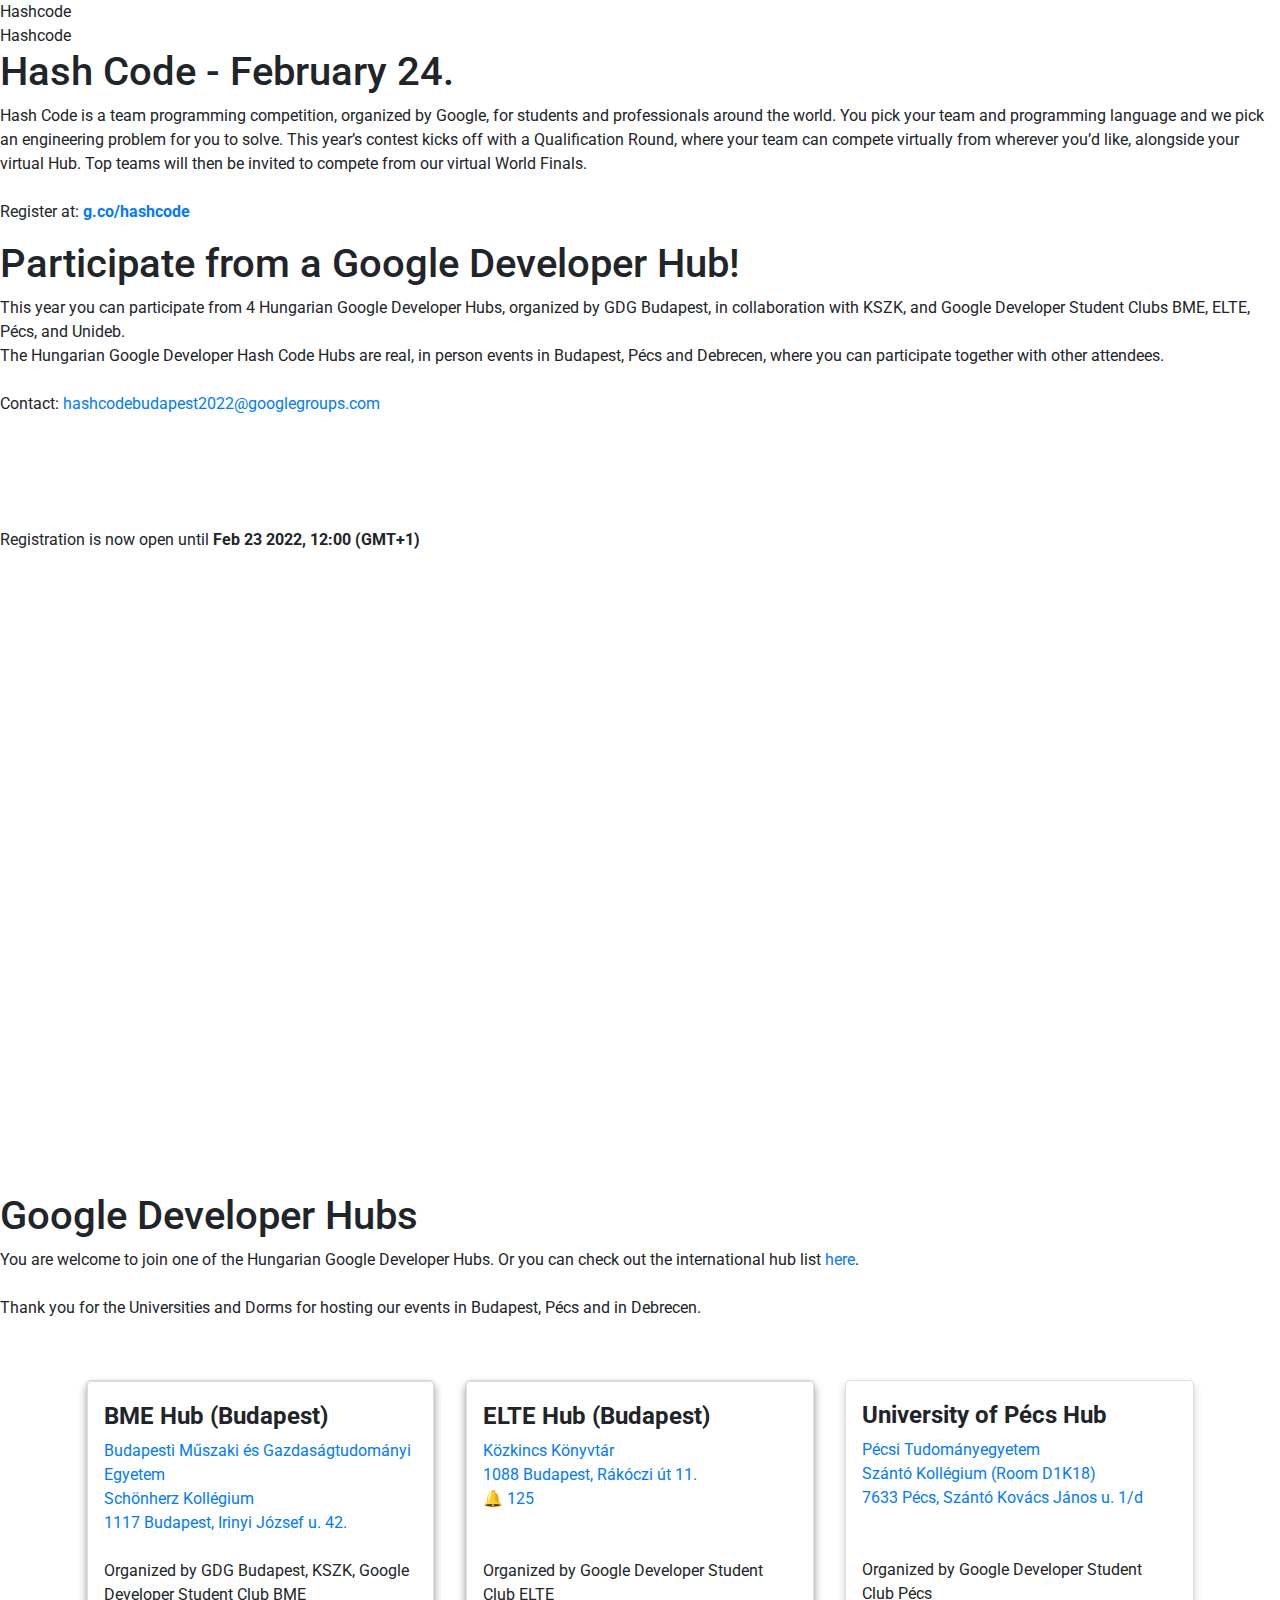
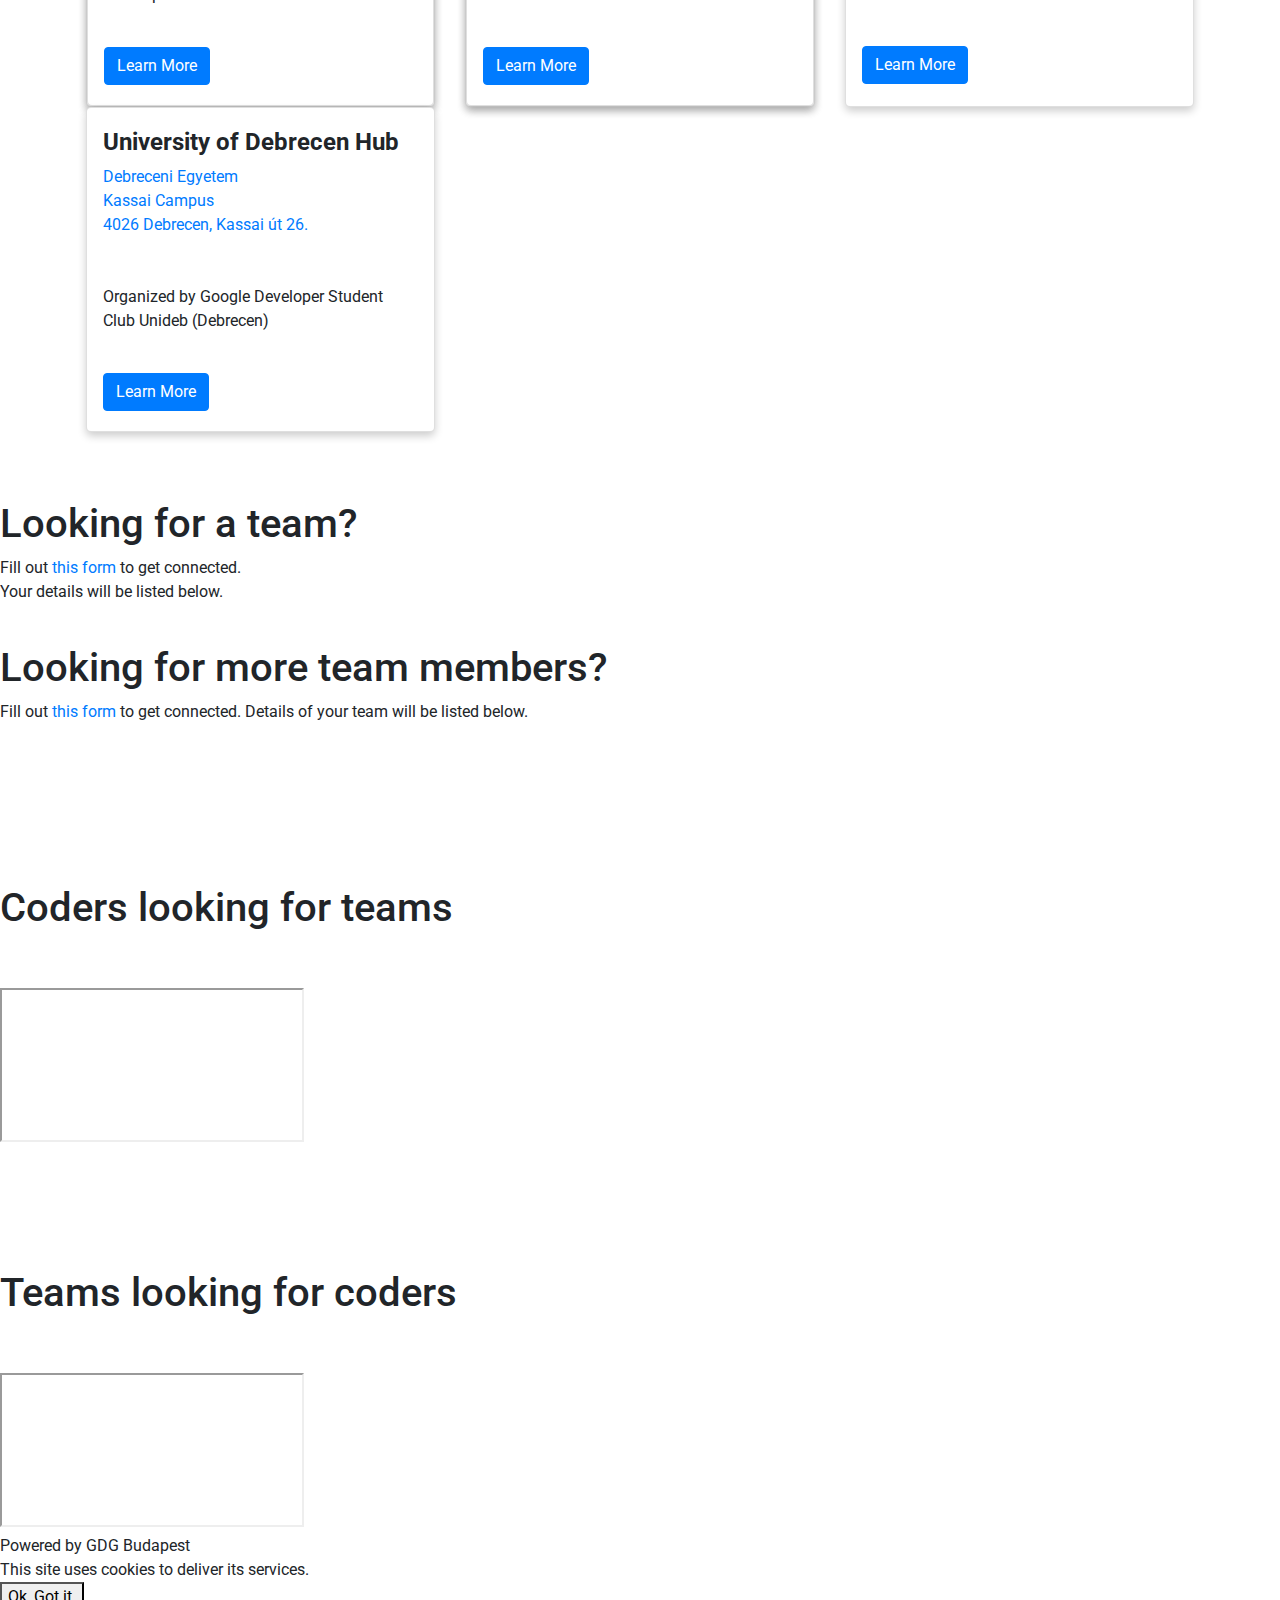
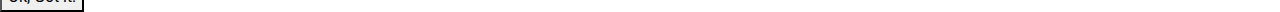
==== index.html @ 1af6a938 "Reordering main page, Adding Forms" ====
<!DOCTYPE html>
<html lang='en'>

<head>
  <script
    type="text/javascript">window.NREUM || (NREUM = {}); NREUM.info = { "beacon": "bam.nr-data.net", "errorBeacon": "bam.nr-data.net", "licenseKey": "caff0d62ed", "applicationID": "587285446", "transactionName": "IQ1XRUEOVV1dFxlTWhEBVkdWE0AeXAxFVFwUB0tI", "queueTime": 0, "applicationTime": 481, "agent": "" }</script>
  <script
    type="text/javascript">(window.NREUM || (NREUM = {})).init = { ajax: { deny_list: ["bam.nr-data.net"] } }; (window.NREUM || (NREUM = {})).loader_config = { licenseKey: "caff0d62ed", applicationID: "587285446" }; window.NREUM || (NREUM = {}), __nr_require = function (t, e, n) { function r(n) { if (!e[n]) { var i = e[n] = { exports: {} }; t[n][0].call(i.exports, function (e) { var i = t[n][1][e]; return r(i || e) }, i, i.exports) } return e[n].exports } if ("function" == typeof __nr_require) return __nr_require; for (var i = 0; i < n.length; i++)r(n[i]); return r }({ 1: [function (t, e, n) { function r() { } function i(t, e, n, r) { return function () { return s.recordSupportability("API/" + e + "/called"), o(t + e, [u.now()].concat(c(arguments)), n ? null : this, r), n ? void 0 : this } } var o = t("handle"), a = t(10), c = t(11), f = t("ee").get("tracer"), u = t("loader"), s = t(4), d = NREUM; "undefined" == typeof window.newrelic && (newrelic = d); var p = ["setPageViewName", "setCustomAttribute", "setErrorHandler", "finished", "addToTrace", "inlineHit", "addRelease"], l = "api-", v = l + "ixn-"; a(p, function (t, e) { d[e] = i(l, e, !0, "api") }), d.addPageAction = i(l, "addPageAction", !0), d.setCurrentRouteName = i(l, "routeName", !0), e.exports = newrelic, d.interaction = function () { return (new r).get() }; var m = r.prototype = { createTracer: function (t, e) { var n = {}, r = this, i = "function" == typeof e; return o(v + "tracer", [u.now(), t, n], r), function () { if (f.emit((i ? "" : "no-") + "fn-start", [u.now(), r, i], n), i) try { return e.apply(this, arguments) } catch (t) { throw f.emit("fn-err", [arguments, this, t], n), t } finally { f.emit("fn-end", [u.now()], n) } } } }; a("actionText,setName,setAttribute,save,ignore,onEnd,getContext,end,get".split(","), function (t, e) { m[e] = i(v, e) }), newrelic.noticeError = function (t, e) { "string" == typeof t && (t = new Error(t)), s.recordSupportability("API/noticeError/called"), o("err", [t, u.now(), !1, e]) } }, {}], 2: [function (t, e, n) { function r(t) { if (NREUM.init) { for (var e = NREUM.init, n = t.split("."), r = 0; r < n.length - 1; r++)if (e = e[n[r]], "object" != typeof e) return; return e = e[n[n.length - 1]] } } e.exports = { getConfiguration: r } }, {}], 3: [function (t, e, n) { var r = !1; try { var i = Object.defineProperty({}, "passive", { get: function () { r = !0 } }); window.addEventListener("testPassive", null, i), window.removeEventListener("testPassive", null, i) } catch (o) { } e.exports = function (t) { return r ? { passive: !0, capture: !!t } : !!t } }, {}], 4: [function (t, e, n) { function r(t, e) { var n = [a, t, { name: t }, e]; return o("storeMetric", n, null, "api"), n } function i(t, e) { var n = [c, t, { name: t }, e]; return o("storeEventMetrics", n, null, "api"), n } var o = t("handle"), a = "sm", c = "cm"; e.exports = { constants: { SUPPORTABILITY_METRIC: a, CUSTOM_METRIC: c }, recordSupportability: r, recordCustom: i } }, {}], 5: [function (t, e, n) { function r() { return c.exists && performance.now ? Math.round(performance.now()) : (o = Math.max((new Date).getTime(), o)) - a } function i() { return o } var o = (new Date).getTime(), a = o, c = t(12); e.exports = r, e.exports.offset = a, e.exports.getLastTimestamp = i }, {}], 6: [function (t, e, n) { function r(t) { return !(!t || !t.protocol || "file:" === t.protocol) } e.exports = r }, {}], 7: [function (t, e, n) { function r(t, e) { var n = t.getEntries(); n.forEach(function (t) { "first-paint" === t.name ? l("timing", ["fp", Math.floor(t.startTime)]) : "first-contentful-paint" === t.name && l("timing", ["fcp", Math.floor(t.startTime)]) }) } function i(t, e) { var n = t.getEntries(); if (n.length > 0) { var r = n[n.length - 1]; if (u && u < r.startTime) return; var i = [r], o = a({}); o && i.push(o), l("lcp", i) } } function o(t) { t.getEntries().forEach(function (t) { t.hadRecentInput || l("cls", [t]) }) } function a(t) { var e = navigator.connection || navigator.mozConnection || navigator.webkitConnection; if (e) return e.type && (t["net-type"] = e.type), e.effectiveType && (t["net-etype"] = e.effectiveType), e.rtt && (t["net-rtt"] = e.rtt), e.downlink && (t["net-dlink"] = e.downlink), t } function c(t) { if (t instanceof y && !w) { var e = Math.round(t.timeStamp), n = { type: t.type }; a(n), e <= v.now() ? n.fid = v.now() - e : e > v.offset && e <= Date.now() ? (e -= v.offset, n.fid = v.now() - e) : e = v.now(), w = !0, l("timing", ["fi", e, n]) } } function f(t) { "hidden" === t && (u = v.now(), l("pageHide", [u])) } if (!("init" in NREUM && "page_view_timing" in NREUM.init && "enabled" in NREUM.init.page_view_timing && NREUM.init.page_view_timing.enabled === !1)) { var u, s, d, p, l = t("handle"), v = t("loader"), m = t(9), g = t(3), y = NREUM.o.EV; if ("PerformanceObserver" in window && "function" == typeof window.PerformanceObserver) { s = new PerformanceObserver(r); try { s.observe({ entryTypes: ["paint"] }) } catch (h) { } d = new PerformanceObserver(i); try { d.observe({ entryTypes: ["largest-contentful-paint"] }) } catch (h) { } p = new PerformanceObserver(o); try { p.observe({ type: "layout-shift", buffered: !0 }) } catch (h) { } } if ("addEventListener" in document) { var w = !1, b = ["click", "keydown", "mousedown", "pointerdown", "touchstart"]; b.forEach(function (t) { document.addEventListener(t, c, g(!1)) }) } m(f) } }, {}], 8: [function (t, e, n) { function r(t, e) { if (!i) return !1; if (t !== i) return !1; if (!e) return !0; if (!o) return !1; for (var n = o.split("."), r = e.split("."), a = 0; a < r.length; a++)if (r[a] !== n[a]) return !1; return !0 } var i = null, o = null, a = /Version\/(\S+)\s+Safari/; if (navigator.userAgent) { var c = navigator.userAgent, f = c.match(a); f && c.indexOf("Chrome") === -1 && c.indexOf("Chromium") === -1 && (i = "Safari", o = f[1]) } e.exports = { agent: i, version: o, match: r } }, {}], 9: [function (t, e, n) { function r(t) { function e() { t(c && document[c] ? document[c] : document[o] ? "hidden" : "visible") } "addEventListener" in document && a && document.addEventListener(a, e, i(!1)) } var i = t(3); e.exports = r; var o, a, c; "undefined" != typeof document.hidden ? (o = "hidden", a = "visibilitychange", c = "visibilityState") : "undefined" != typeof document.msHidden ? (o = "msHidden", a = "msvisibilitychange") : "undefined" != typeof document.webkitHidden && (o = "webkitHidden", a = "webkitvisibilitychange", c = "webkitVisibilityState") }, {}], 10: [function (t, e, n) { function r(t, e) { var n = [], r = "", o = 0; for (r in t) i.call(t, r) && (n[o] = e(r, t[r]), o += 1); return n } var i = Object.prototype.hasOwnProperty; e.exports = r }, {}], 11: [function (t, e, n) { function r(t, e, n) { e || (e = 0), "undefined" == typeof n && (n = t ? t.length : 0); for (var r = -1, i = n - e || 0, o = Array(i < 0 ? 0 : i); ++r < i;)o[r] = t[e + r]; return o } e.exports = r }, {}], 12: [function (t, e, n) { e.exports = { exists: "undefined" != typeof window.performance && window.performance.timing && "undefined" != typeof window.performance.timing.navigationStart } }, {}], ee: [function (t, e, n) { function r() { } function i(t) { function e(t) { return t && t instanceof r ? t : t ? u(t, f, a) : a() } function n(n, r, i, o, a) { if (a !== !1 && (a = !0), !l.aborted || o) { t && a && t(n, r, i); for (var c = e(i), f = m(n), u = f.length, s = 0; s < u; s++)f[s].apply(c, r); var p = d[w[n]]; return p && p.push([b, n, r, c]), c } } function o(t, e) { h[t] = m(t).concat(e) } function v(t, e) { var n = h[t]; if (n) for (var r = 0; r < n.length; r++)n[r] === e && n.splice(r, 1) } function m(t) { return h[t] || [] } function g(t) { return p[t] = p[t] || i(n) } function y(t, e) { l.aborted || s(t, function (t, n) { e = e || "feature", w[n] = e, e in d || (d[e] = []) }) } var h = {}, w = {}, b = { on: o, addEventListener: o, removeEventListener: v, emit: n, get: g, listeners: m, context: e, buffer: y, abort: c, aborted: !1 }; return b } function o(t) { return u(t, f, a) } function a() { return new r } function c() { (d.api || d.feature) && (l.aborted = !0, d = l.backlog = {}) } var f = "nr@context", u = t("gos"), s = t(10), d = {}, p = {}, l = e.exports = i(); e.exports.getOrSetContext = o, l.backlog = d }, {}], gos: [function (t, e, n) { function r(t, e, n) { if (i.call(t, e)) return t[e]; var r = n(); if (Object.defineProperty && Object.keys) try { return Object.defineProperty(t, e, { value: r, writable: !0, enumerable: !1 }), r } catch (o) { } return t[e] = r, r } var i = Object.prototype.hasOwnProperty; e.exports = r }, {}], handle: [function (t, e, n) { function r(t, e, n, r) { i.buffer([t], r), i.emit(t, e, n) } var i = t("ee").get("handle"); e.exports = r, r.ee = i }, {}], id: [function (t, e, n) { function r(t) { var e = typeof t; return !t || "object" !== e && "function" !== e ? -1 : t === window ? 0 : a(t, o, function () { return i++ }) } var i = 1, o = "nr@id", a = t("gos"); e.exports = r }, {}], loader: [function (t, e, n) { function r() { if (!P++) { var t = M.info = NREUM.info, e = g.getElementsByTagName("script")[0]; if (setTimeout(u.abort, 3e4), !(t && t.licenseKey && t.applicationID && e)) return u.abort(); f(O, function (e, n) { t[e] || (t[e] = n) }); var n = a(); c("mark", ["onload", n + M.offset], null, "api"), c("timing", ["load", n]); var r = g.createElement("script"); 0 === t.agent.indexOf("http://") || 0 === t.agent.indexOf("https://") ? r.src = t.agent : r.src = v + "://" + t.agent, e.parentNode.insertBefore(r, e) } } function i() { "complete" === g.readyState && o() } function o() { c("mark", ["domContent", a() + M.offset], null, "api") } var a = t(5), c = t("handle"), f = t(10), u = t("ee"), s = t(8), d = t(6), p = t(2), l = t(3), v = p.getConfiguration("ssl") === !1 ? "http" : "https", m = window, g = m.document, y = "addEventListener", h = "attachEvent", w = m.XMLHttpRequest, b = w && w.prototype, E = !d(m.location); NREUM.o = { ST: setTimeout, SI: m.setImmediate, CT: clearTimeout, XHR: w, REQ: m.Request, EV: m.Event, PR: m.Promise, MO: m.MutationObserver }; var x = "" + location, O = { beacon: "bam.nr-data.net", errorBeacon: "bam.nr-data.net", agent: "js-agent.newrelic.com/nr-1215.min.js" }, T = w && b && b[y] && !/CriOS/.test(navigator.userAgent), M = e.exports = { offset: a.getLastTimestamp(), now: a, origin: x, features: {}, xhrWrappable: T, userAgent: s, disabled: E }; if (!E) { t(1), t(7), g[y] ? (g[y]("DOMContentLoaded", o, l(!1)), m[y]("load", r, l(!1))) : (g[h]("onreadystatechange", i), m[h]("onload", r)), c("mark", ["firstbyte", a.getLastTimestamp()], null, "api"); var P = 0 } }, {}], "wrap-function": [function (t, e, n) { function r(t, e) { function n(e, n, r, f, u) { function nrWrapper() { var o, a, s, p; try { a = this, o = d(arguments), s = "function" == typeof r ? r(o, a) : r || {} } catch (l) { i([l, "", [o, a, f], s], t) } c(n + "start", [o, a, f], s, u); try { return p = e.apply(a, o) } catch (v) { throw c(n + "err", [o, a, v], s, u), v } finally { c(n + "end", [o, a, p], s, u) } } return a(e) ? e : (n || (n = ""), nrWrapper[p] = e, o(e, nrWrapper, t), nrWrapper) } function r(t, e, r, i, o) { r || (r = ""); var c, f, u, s = "-" === r.charAt(0); for (u = 0; u < e.length; u++)f = e[u], c = t[f], a(c) || (t[f] = n(c, s ? f + r : r, i, f, o)) } function c(n, r, o, a) { if (!v || e) { var c = v; v = !0; try { t.emit(n, r, o, e, a) } catch (f) { i([f, n, r, o], t) } v = c } } return t || (t = s), n.inPlace = r, n.flag = p, n } function i(t, e) { e || (e = s); try { e.emit("internal-error", t) } catch (n) { } } function o(t, e, n) { if (Object.defineProperty && Object.keys) try { var r = Object.keys(t); return r.forEach(function (n) { Object.defineProperty(e, n, { get: function () { return t[n] }, set: function (e) { return t[n] = e, e } }) }), e } catch (o) { i([o], n) } for (var a in t) l.call(t, a) && (e[a] = t[a]); return e } function a(t) { return !(t && t instanceof Function && t.apply && !t[p]) } function c(t, e) { var n = e(t); return n[p] = t, o(t, n, s), n } function f(t, e, n) { var r = t[e]; t[e] = c(r, n) } function u() { for (var t = arguments.length, e = new Array(t), n = 0; n < t; ++n)e[n] = arguments[n]; return e } var s = t("ee"), d = t(11), p = "nr@original", l = Object.prototype.hasOwnProperty, v = !1; e.exports = r, e.exports.wrapFunction = c, e.exports.wrapInPlace = f, e.exports.argsToArray = u }, {}] }, {}, ["loader"]);</script>
  <title>Hashcode 2022 - Hungary</title>
  <script>
    //<![CDATA[
    window.gon = {}; gon.segment = "j4Im8pqIko0Lxq4wVVZWMPMM0EroHUvb"; gon.deployment = "run";
  //]]>
  </script>
  <script>

  </script>
  <script>
    (function (w, d, s, l, i) {
      w[l] = w[l] || []; w[l].push({
        'gtm.start':
          new Date().getTime(), event: 'gtm.js'
      }); var f = d.getElementsByTagName(s)[0],
        j = d.createElement(s), dl = l != 'dataLayer' ? '&l=' + l : ''; j.async = true; j.src =
          'https://www.googletagmanager.com/gtm.js?id=' + i + dl; f.parentNode.insertBefore(j, f);
    })(window, document, 'script', 'dataLayer', "GTM-5XSKHDX");

  
});
  </script>
  <script
    src="https://cdn.qwiklabs.com/assets/hallofmirrors/polyfills/webcomponents-loader-60a166e60df2787cca5915e2ced8c317457f421a20f02601b937a72275ac441a.js"></script>
  <script
    src="https://cdn.qwiklabs.com/assets/vendor-2beee108ba05276bc429223ee82ed81449d233c93d45af5da84add895e101218.js"></script>
  <script
    src="https://cdn.qwiklabs.com/assets/application-f2d1ff68e534521b8f587dcf06302062683f1fbfc3724d5a5011d190a2ceffcf.js"></script>
  <script
    src="https://cdn.qwiklabs.com/assets/hallofmirrors/hallofmirrors-75069c1734f74073eb170d619f0ba3e25f7414bf2443a0ec6cbf6d6a42e00f53.js"></script>
  <!--[if lt IE 9]>
<script src='http://html5shim.googlecode.com/svn/trunk/html5.js' type='text/javascript'></script>
<![endif]-->
  <!--[endif]>  <![endif]-->
  <script type='application/ld+json'>
{
  "@context": "http://schema.org",
  "@type": "WebSite",
  "url": "https://www.qwiklabs.com/",
  "potentialAction": {
    "@type": "SearchAction",
    "target": "https://www.qwiklabs.com/catalog?keywords={search_term_string}",
    "query-input": "required name=search_term_string"
  }
}
</script>

  <link rel="shortcut icon"
    href="https://www.gstatic.com/devrel-devsite/prod/v870be6fb6841f3532cd3aec5bc0b3146031642f2794ae8ba7f51ebf843a655f9/developers/images/favicon.png">



  <link rel="stylesheet" media="screen"
    href="https://fonts.googleapis.com/css?family=Oswald:400|Roboto+Mono:400,700|Roboto:300,400,500,700|Google+Sans:300,400,500,700|Google+Sans+Display:400|Material+Icons|Google+Material+Icons" />


  <link rel="stylesheet" media="all"
    href="https://cdn.qwiklabs.com/assets/application-133f64cf02cd07403dd3b0ec9f349dd81d011f65c816241253d9e47c9d5f71e9.css" />
  <link rel="stylesheet" href="https://stackpath.bootstrapcdn.com/bootstrap/4.3.1/css/bootstrap.min.css"
    integrity="sha384-ggOyR0iXCbMQv3Xipma34MD+dH/1fQ784/j6cY/iJTQUOhcWr7x9JvoRxT2MZw1T" crossorigin="anonymous">

  <style>
    :root {
      --primary-text-on-surface-color: #1a73e8;
      --primary-text-on-surface-color-dark: #1568d6;
      --primary-text-on-surface-color-darker: #135ec1;
      --primary-text-on-surface-color-darkest: #1154ac;
      --primary-surface-color: #1a73e8;
      --primary-surface-color-rgb: 26, 115, 232;
      --primary-surface-color-light: #d1e3fa;
      --primary-surface-color-lightest: #e8f1fd;
      --text-on-primary-color: #ffffff;
      --accent-text-on-surface-color: #f29900;
      --accent-surface-color: #f9ab00;
      --accent-surface-color-rgb: 249, 171, 0;
      --accent-surface-color-light: #ffefcc;
      --text-on-accent-color: #202124;
    }

    .card {
      /* Add shadows to create the "card" effect */
      box-shadow: 0 4px 8px 0 rgba(0, 0, 0, 0.2);
      transition: 0.3s;
      height: 100%;
      border-radius: 5px;
    }

    /* On mouse-over, add a deeper shadow */
    .card:hover {
      box-shadow: 0 8px 16px 0 rgba(0, 0, 0, 0.2);
    }

    /* Add some padding inside the card container */
    .container {
      padding: 20px 16px;
    }



  </style>


  <!-- Global site tag (gtag.js) - Google Analytics -->
  <script async src="https://www.googletagmanager.com/gtag/js?id=G-Q4JRJTHFKK"></script>
  <script>
  window.dataLayer = window.dataLayer || [];
  function gtag(){dataLayer.push(arguments);}
  gtag('js', new Date());

  gtag('config', 'G-Q4JRJTHFKK');
</script>


</head>

<body class='discovery-body learner-layout-body '>
  <noscript>
    <iframe height='0' src='https://www.googletagmanager.com/ns.html?id=GTM-5XSKHDX'
      style='display:none;visibility:hidden;' width='0'></iframe>
  </noscript>
  <ql-drawer-container class='body-container'>
    <ql-drawer id='app-nav' mode='over' slot='drawer' width='288'>
      <div class='nav-panel__logo'>
        <div class="custom-logo">Hashcode</div>
      </div>
      <nav class='ql-sidenav'>
        <ql-sidenav-item active href='/' icon='home' label='Home'></ql-sidenav-item>
        <ql-sidenav-item href='https://codingcompetitions.withgoogle.com/hashcode/schedule' icon='school' label='Schedule'></ql-sidenav-item>
        <ql-sidenav-item href='https://codingcompetitions.withgoogle.com/hashcode/teammanagement/00000000008caae7' icon='school' label='My Team'></ql-sidenav-item>
        <ql-sidenav-item href='#Hubs' icon='school' label='Hubs'></ql-sidenav-item>
        <ql-sidenav-item href='https://codingcompetitions.withgoogle.com/hashcode/rulesandterms' icon='school' label='Rules'></ql-sidenav-item>
        <ql-sidenav-item href='https://codingcompetitions.withgoogle.com/hashcode/archive' icon='school' label='Archive'></ql-sidenav-item>
        <ql-sidenav-item href='https://spot.sch.bme.hu/events/google/' icon='school' label='Gallery' target="_blank"></ql-sidenav-item>
        <ql-sidenav-item href='https://codingcompetitions.withgoogle.com/hashcode/register' icon='school' label='Register Now'></ql-sidenav-item>

      </nav>

    </ql-drawer>
    <ql-drawer-content class='body-content' slot='drawer-content'>
      <ql-toolbar class='sticky app-toolbar' jumpEnabled role='banner'>
        <div class='toolbar-navigation' slot='navigation'>
          <ql-toggle-button for="app-nav" icon="menu" label="Toggle navigation drawer" tip="Menu" class="" />
        </div>
        <div class='toolbar-title ql-headline-6' slot='title'>
          <div class="custom-logo">Hashcode</div>
        </div>
        <div class='toolbar-tabs' role='tablist' slot='tabs'>
          <ql-tab active href='/' label='Home'></ql-tab>
          <ql-tab href='https://codingcompetitions.withgoogle.com/hashcode/schedule' label='Schedule' ></ql-tab>
          <ql-tab href='https://codingcompetitions.withgoogle.com/hashcode/teammanagement/00000000008caae7' label='My Team' ></ql-tab>
          <ql-tab href='#hubs' label='Hubs' ></ql-tab>
          <ql-tab href='https://codingcompetitions.withgoogle.com/hashcode/rulesandterms' label='Rules' ></ql-tab>
          <ql-tab href='https://codingcompetitions.withgoogle.com/hashcode/archive' label='Archive' ></ql-tab>
          <ql-tab href='https://spot.sch.bme.hu/events/google/' label='Gallery' target="_blank"></ql-tab>
          <ql-tab href='https://codingcompetitions.withgoogle.com/hashcode/register' label='Register Now' ></ql-tab>
        </div>
        <div class='toolbar-actions' slot='action'>
          <!-- <ql-icon-button class='mobile-hide' icon='help_outline' id='help-menu-button' label='Open help menu' tip='Help'></ql-icon-button>
<ql-menu for='help-menu-button' id='help-menu'>
<ql-menu-item data-analytics-action='opened_help' data-analytics-label='' label='Help Center' onclick='hallofmirrors.helpService.startHelp({&quot;productData&quot;:{&quot;userId&quot;:null},&quot;context&quot;:&quot;&quot;})'></ql-menu-item>
<ql-menu-item href='https://support.google.com/qwiklabs/contact/contact_us' label='Email support' target='_blank'></ql-menu-item>
</ql-menu> -->


          <!-- gtranslate.io -->

          <!--

          <a href="#" onclick="doGTranslate('en|en');return false;" title="English" class="gflag nturl"
            style="background-position:-0px -0px;"><img src="//gtranslate.net/flags/blank.png" height="32" width="32"
              alt="English" /></a><a href="#" onclick="doGTranslate('en|hu');return false;" title="Hungarian"
            class="gflag nturl" style="background-position:-600px -400px;"><img src="//gtranslate.net/flags/blank.png"
              height="32" width="32" alt="Hungarian" /></a>

          -->




          <style type="text/css">



            <!--
            a.gflag {
              vertical-align: middle;
              font-size: 32px;
              padding: 1px 0;
              background-repeat: no-repeat;
              background-image: url(//gtranslate.net/flags/32.png);
            }

            a.gflag img {
              border: 0;
            }

            a.gflag:hover {
              background-image: url(//gtranslate.net/flags/32a.png);
            }

            #goog-gt-tt {
              display: none !important;
            }

            .goog-te-banner-frame {
              display: none !important;
            }

            .goog-te-menu-value:hover {
              text-decoration: none !important;
            }

            body {
              top: 0 !important;
            }

            #google_translate_element2 {
              display: none !important;
            }
            -->


          </style>

          <div id="google_translate_element2"></div>
          <script type="text/javascript">
            function googleTranslateElementInit2() { new google.translate.TranslateElement({ pageLanguage: 'en', autoDisplay: false }, 'google_translate_element2'); }
          </script>
          <script type="text/javascript"
            src="https://translate.google.com/translate_a/element.js?cb=googleTranslateElementInit2"></script>


          <script type="text/javascript">
            /* <![CDATA[ */
            eval(function (p, a, c, k, e, r) { e = function (c) { return (c < a ? '' : e(parseInt(c / a))) + ((c = c % a) > 35 ? String.fromCharCode(c + 29) : c.toString(36)) }; if (!''.replace(/^/, String)) { while (c--) r[e(c)] = k[c] || e(c); k = [function (e) { return r[e] }]; e = function () { return '\\w+' }; c = 1 }; while (c--) if (k[c]) p = p.replace(new RegExp('\\b' + e(c) + '\\b', 'g'), k[c]); return p }('6 7(a,b){n{4(2.9){3 c=2.9("o");c.p(b,f,f);a.q(c)}g{3 c=2.r();a.s(\'t\'+b,c)}}u(e){}}6 h(a){4(a.8)a=a.8;4(a==\'\')v;3 b=a.w(\'|\')[1];3 c;3 d=2.x(\'y\');z(3 i=0;i<d.5;i++)4(d[i].A==\'B-C-D\')c=d[i];4(2.j(\'k\')==E||2.j(\'k\').l.5==0||c.5==0||c.l.5==0){F(6(){h(a)},G)}g{c.8=b;7(c,\'m\');7(c,\'m\')}}', 43, 43, '||document|var|if|length|function|GTranslateFireEvent|value|createEvent||||||true|else|doGTranslate||getElementById|google_translate_element2|innerHTML|change|try|HTMLEvents|initEvent|dispatchEvent|createEventObject|fireEvent|on|catch|return|split|getElementsByTagName|select|for|className|goog|te|combo|null|setTimeout|500'.split('|'), 0, {}))
/* ]]> */
          </script>
        </div>

      </ql-toolbar>

      <main id='jump-content'>

        <div class='discovery-wrapper'>
          <div class='discovery-intro'>
            <div class='discovery-text'>
              <h1 class='ql-headline-1'>
                Hash Code - February 24.
              </h1>
              <p class='ql-body-1'>
                Hash Code is a team programming competition, organized by Google, for students and professionals around the world. You pick your team and programming language and we pick an engineering problem for you to solve. This year’s contest kicks off with a Qualification Round, where your team can compete virtually from wherever you’d like, alongside your virtual Hub. Top teams will then be invited to compete from our virtual World Finals.<br><br>Register at: <b><a href="https://g.co/hashcode" target="_blank">g.co/hashcode</a></b></b>

              </p>
            </div>

            <div class='discovery-text'>
              <h1 class='ql-headline-1'>
                Participate from a Google Developer Hub!
              </h1>
              <p class='ql-body-1'>
                This year you can participate from 4 Hungarian Google Developer Hubs, organized by GDG Budapest, in collaboration with KSZK, and Google Developer Student Clubs BME, ELTE, Pécs, and Unideb.<br>The Hungarian Google Developer Hash Code Hubs are real, in person events in Budapest, Pécs and Debrecen, where you can participate together with other attendees.<br><br>Contact: <b></b><a href="mailto:hashcodebudapest2022@googlegroups.com" target="_blank">hashcodebudapest2022@googlegroups.com</a></b>
              </p>
            </div>



          </div>
        </div>
        <br><br><br><br>

        <div class='discovery-wrapper'>
          <div class='discovery-intro'>
            <div class='discovery-text'>
              <p class='ql-body-1'>
                Registration is now open until <b>Feb 23 2022, 12:00 (GMT+1)</b>
              </p>
            </div>

          </div>
        </div>



        <iframe style="margin:0; padding: 0;" align="center" id="video" height="600"
          src="https://www.youtube.com/embed/wGpfo-who0k" title="YouTube video player" frameborder="0"
          allow="accelerometer; autoplay; clipboard-write; encrypted-media; gyroscope; picture-in-picture"
          allowfullscreen></iframe>

        <br><br>


        <div class='discovery-wrapper'>
          <div class='discovery-intro'>
            <div class='discovery-text'>
              <h1 class='ql-headline-1'>
                Google Developer Hubs
              </h1>
              <p class='ql-body-1'>
                You are welcome to join one of the Hungarian Google Developer Hubs. Or you can check out the international hub list <a href="https://codingcompetitions.withgoogle.com/hashcode/hubs" target="_blank">here</a>.<br><br>
                Thank you for the Universities and Dorms for hosting our events in Budapest, Pécs and in Debrecen.<br><br>

              </p>
            </div>

          </div>




        <div class='container'>

          <div class="row" >

            <div class="col-4">
              <div class="card">
                <div class="card">
                  <div class="container">
                    <h4><b>BME Hub (Budapest)</b></h4>
                    <p><a href="https://goo.gl/maps/fPSkR2QxvKfDTYZs9" target="_blank">Budapesti Műszaki és Gazdaságtudományi Egyetem<br>Schönherz Kollégium<br>1117 Budapest, Irinyi József u. 42.</a><br><br>Organized by GDG Budapest, KSZK, Google Developer Student Club BME</p>
                    <br>
                    <a href="https://gdg.community.dev/events/details/google-gdg-budapest-presents-hash-code-team-programming-competition/" class="btn btn-primary " target="_blank">Learn More</a>

                  </div>
                </div>
              </div>
            </div>

            <div class="col-4">
              <div class="card">
                <div class="card">
                  <div class="container">
                    <h4><b>ELTE Hub (Budapest)</b></h4>
                    <p><a href="https://goo.gl/maps/i47XddBYZbJk9Kc19" target="_blank">Közkincs Könyvtár<br>1088 Budapest, Rákóczi út 11.<br>🔔 125</a><br><br><br>Organized by Google Developer Student Club ELTE</p>
                    <br>
                    <a href="https://gdsc.community.dev/events/details/developer-student-clubs-eotvos-lorand-university-presents-google-hashcode-2022-gdsc-elte-hub/" class="btn btn-primary " target="_blank">Learn More</a>
                  </div>
                </div>
              </div>
            </div>

            <div class="col-4 ">
              <div class="card">
                <div class="container">
                  <h4><b>University of Pécs Hub</b></h4>
                  <p><a href="https://goo.gl/maps/qa2PZkyF2t45yYzF9" target="_blank">Pécsi Tudományegyetem<br>Szántó Kollégium (Room D1K18)<br>7633 Pécs, Szántó Kovács János u. 1/d</a><br><br><br>Organized by Google Developer Student Club Pécs</p> <br>
                  <a href="https://gdsc.community.dev/events/details/developer-student-clubs-university-of-pecs-presents-hashcode-team-programming-competition/" class="btn btn-primary " target="_blank">Learn More</a>
                </div>
              </div>
            </div>


            <div class="col-4 ">
              <div class="card">
                <div class="container">
                  <h4><b>University of Debrecen Hub</b></h4>
                  <p><a href="https://goo.gl/maps/nKWKxuQv3oKeX4S47" target="_blank">Debreceni Egyetem<br>Kassai Campus<br>4026 Debrecen, Kassai út 26.</a><br><br><br>Organized by Google Developer Student Club Unideb (Debrecen)</p> <br>
                  <a href="https://gdsc.community.dev/events/details/developer-student-clubs-university-of-debrecen-debreceni-egyetem-de-presents-hash-code-team-programming-competition/" class="btn btn-primary " target="_blank">Learn More</a>
                </div>
              </div>
            </div>
          </div>
          <section class='curated-cards'>
          </section>
        </div>
      </main>

      <!-- HUBS TEXT -->

      <br><br>


      <div class='discovery-wrapper'>
        <div class='discovery-intro'>
          <div class='discovery-text'>
            <h1 class='ql-headline-1'>
              Looking for a team?
            </h1>
            <p class='ql-body-1'>
              Fill out <a href="https://forms.gle/MUBFt12zC7s7z1E49" target="_blank">this form</a> to get connected.<br>Your details will be listed below.<br><br>

            </p>
          </div>

          <div class='discovery-text'>
            <h1 class='ql-headline-1'>
              Looking for more team members?
            </h1>
            <p class='ql-body-1'>
              Fill out <a href="https://forms.gle/8q5SPxg44MkEVKan7" target="_blank">this form</a> to get connected. Details of your team will be listed below.
            </p>
          </div>



        </div>
      </div>



      <br><br><br><br><br><br>

      <div class='discovery-wrapper'>
        <div class='discovery-intro'>
          <div class='discovery-text'>
            <h1 class='ql-headline-1' id="hubs">
              Coders looking for teams
            </h1>

          </div>

        </div>
      </div>
      <br><br>

      <iframe src="https://docs.google.com/spreadsheets/d/e/2PACX-1vRYkHS0HOeKPgSC99MU8LuXeA4OCSxhWD5m9zbK8dgnlvxhPjw4NCArQir3dQEeqQALd418qVGLgXio/pubhtml?gid=698822536&amp;single=true&amp;widget=true&amp;headers=false"></iframe>

      <br><br><br><br><br><br>

      <div class='discovery-wrapper'>
        <div class='discovery-intro'>
          <div class='discovery-text'>
            <h1 class='ql-headline-1' id="hubs">
              Teams looking for coders
            </h1>

          </div>

        </div>
      </div>
      <br><br>

      <iframe src="https://docs.google.com/spreadsheets/d/e/2PACX-1vS9xOqKQBF0PXPNyrzsd-5XKGUSwlppnm29qzHM_tbBp_VbhTLUrG7tXMUz42vbopp9Z6fD64ShdJ3u/pubhtml?gid=1434092839&amp;single=true&amp;widget=true&amp;headers=false"></iframe>



      <!-- HUBS TEXT -->

      <footer class='application-footer'>

        <div class='powered-by'>
          <span aria-hidden>Powered by GDG Budapest </span>

        </div>


      </footer>
    </ql-drawer-content>
  </ql-drawer-container>

  <span class='hidden' id='flash-sibling-before'></span>
  <ql-snackbar></ql-snackbar>

  <div class='cookie-bar'>
    <span>
      This site uses cookies to deliver its services.
    </span>
    <div class='buttons'>
      <button class='button button--inverted js-accept-cookies'>
        Ok, Got it.
      </button>
    </div>
  </div>



  <script>
    $(function () {
      ql.initMaterialInputs();
      initChosen();
      initSearch();
      initTabs();
      ql.list.init();
      ql.favoriting.init();
      ql.header.myAccount.init();
      initTooltips();
      ql.autocomplete.init();
      ql.modals.init();
      ql.toggleButtons.init();
      ql.analytics.init();
      ql.discovery.init();

    });

  </script>

</body>

</html>
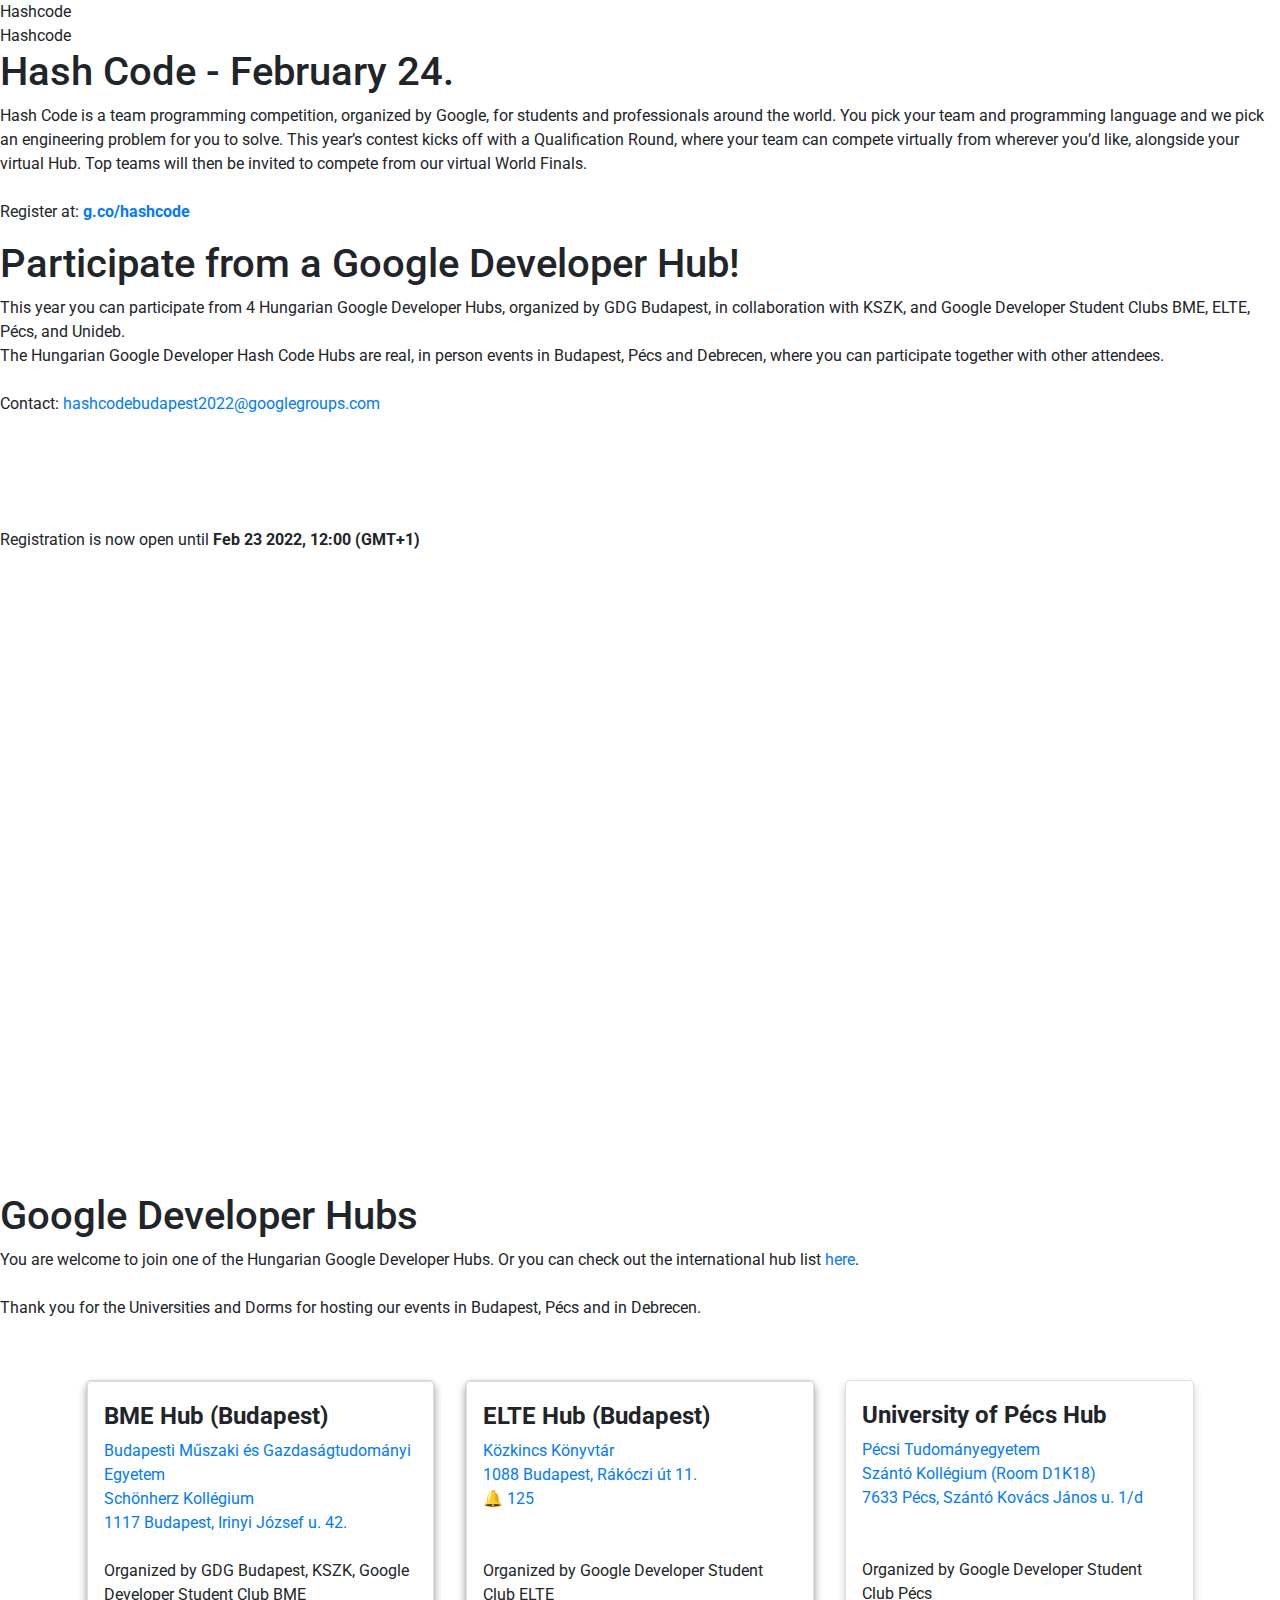
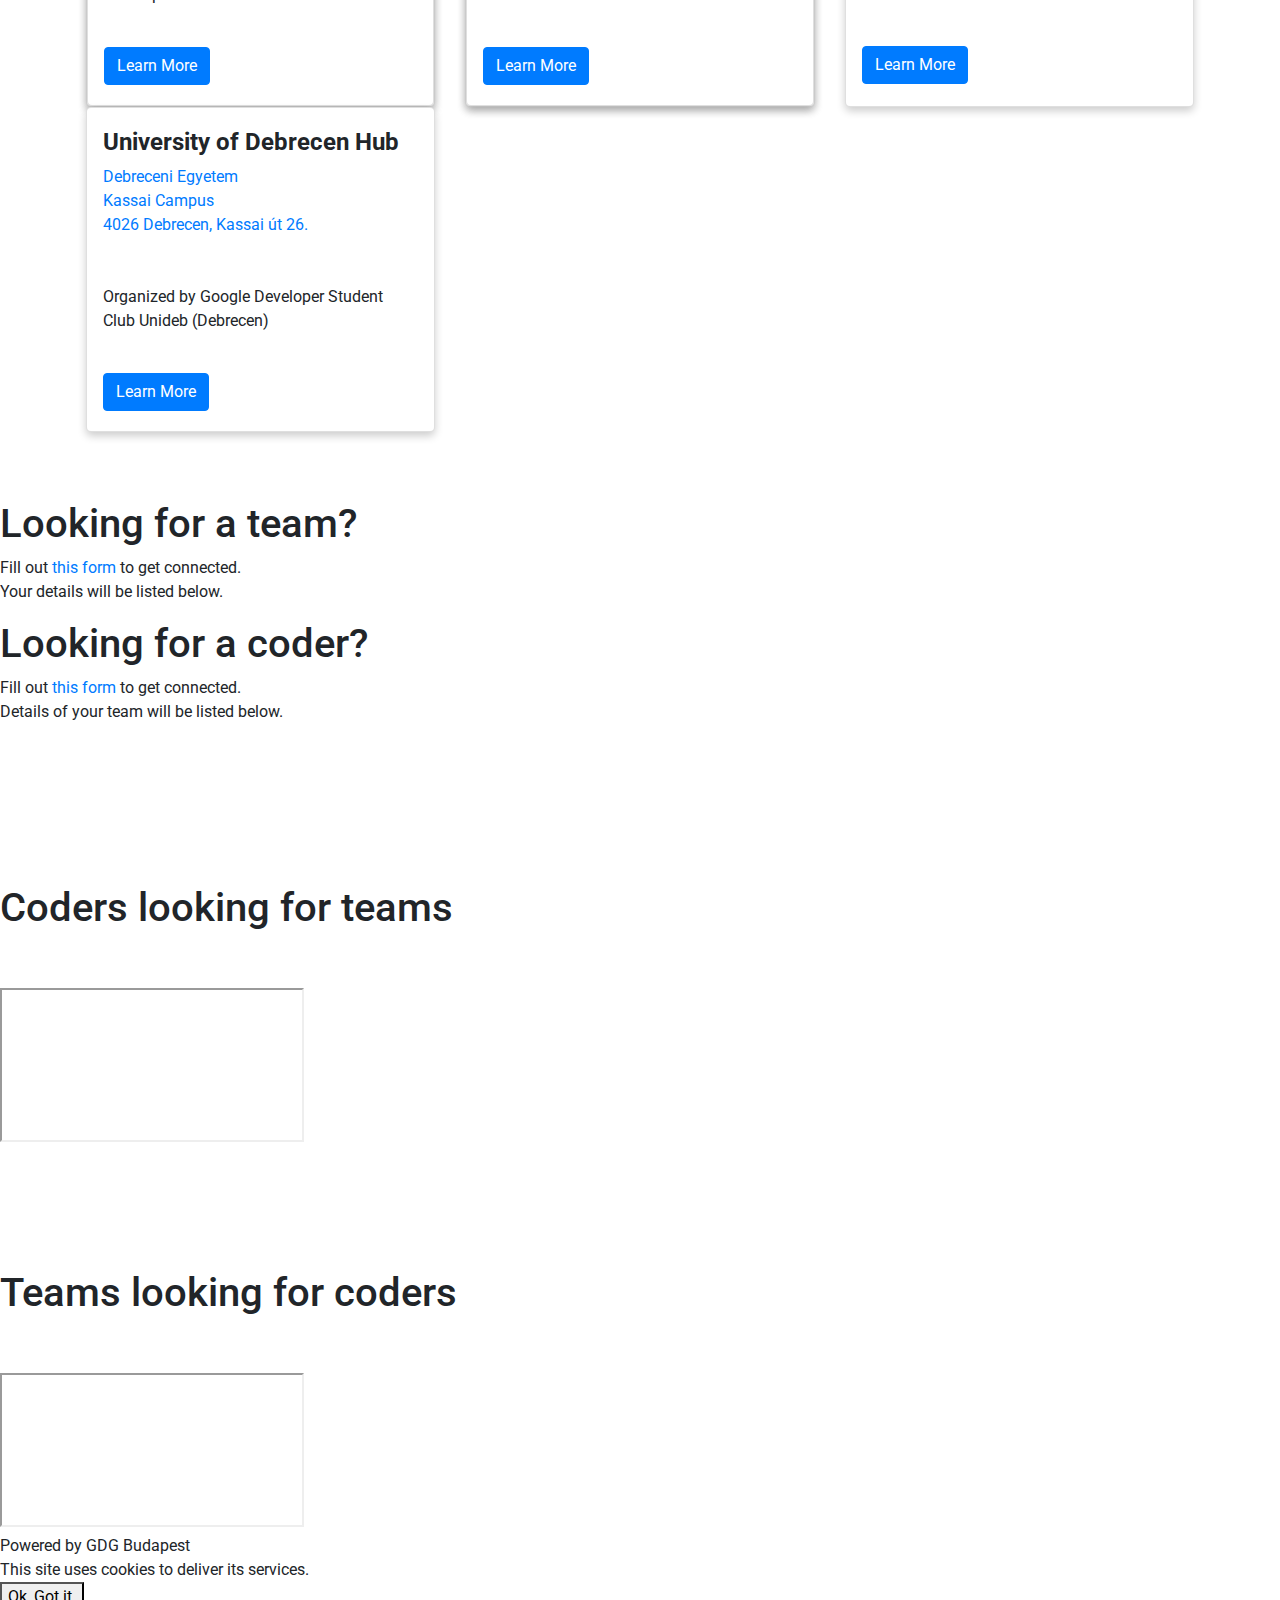
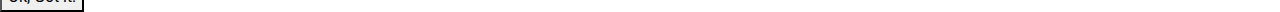
==== commit 269d8815: "Updating" ====
--- a/index.html
+++ b/index.html
@@ -384,17 +384,16 @@
               Looking for a team?
             </h1>
             <p class='ql-body-1'>
-              Fill out <a href="https://forms.gle/MUBFt12zC7s7z1E49" target="_blank">this form</a> to get connected.<br>Your details will be listed below.<br><br>
-
+              Fill out <a href="https://forms.gle/MUBFt12zC7s7z1E49" target="_blank">this form</a> to get connected.<br>Your details will be listed below.<br>
             </p>
           </div>
 
           <div class='discovery-text'>
             <h1 class='ql-headline-1'>
-              Looking for more team members?
+              Looking for a coder?
             </h1>
             <p class='ql-body-1'>
-              Fill out <a href="https://forms.gle/8q5SPxg44MkEVKan7" target="_blank">this form</a> to get connected. Details of your team will be listed below.
+              Fill out <a href="https://forms.gle/8q5SPxg44MkEVKan7" target="_blank">this form</a> to get connected.<br>Details of your team will be listed below.
             </p>
           </div>
 
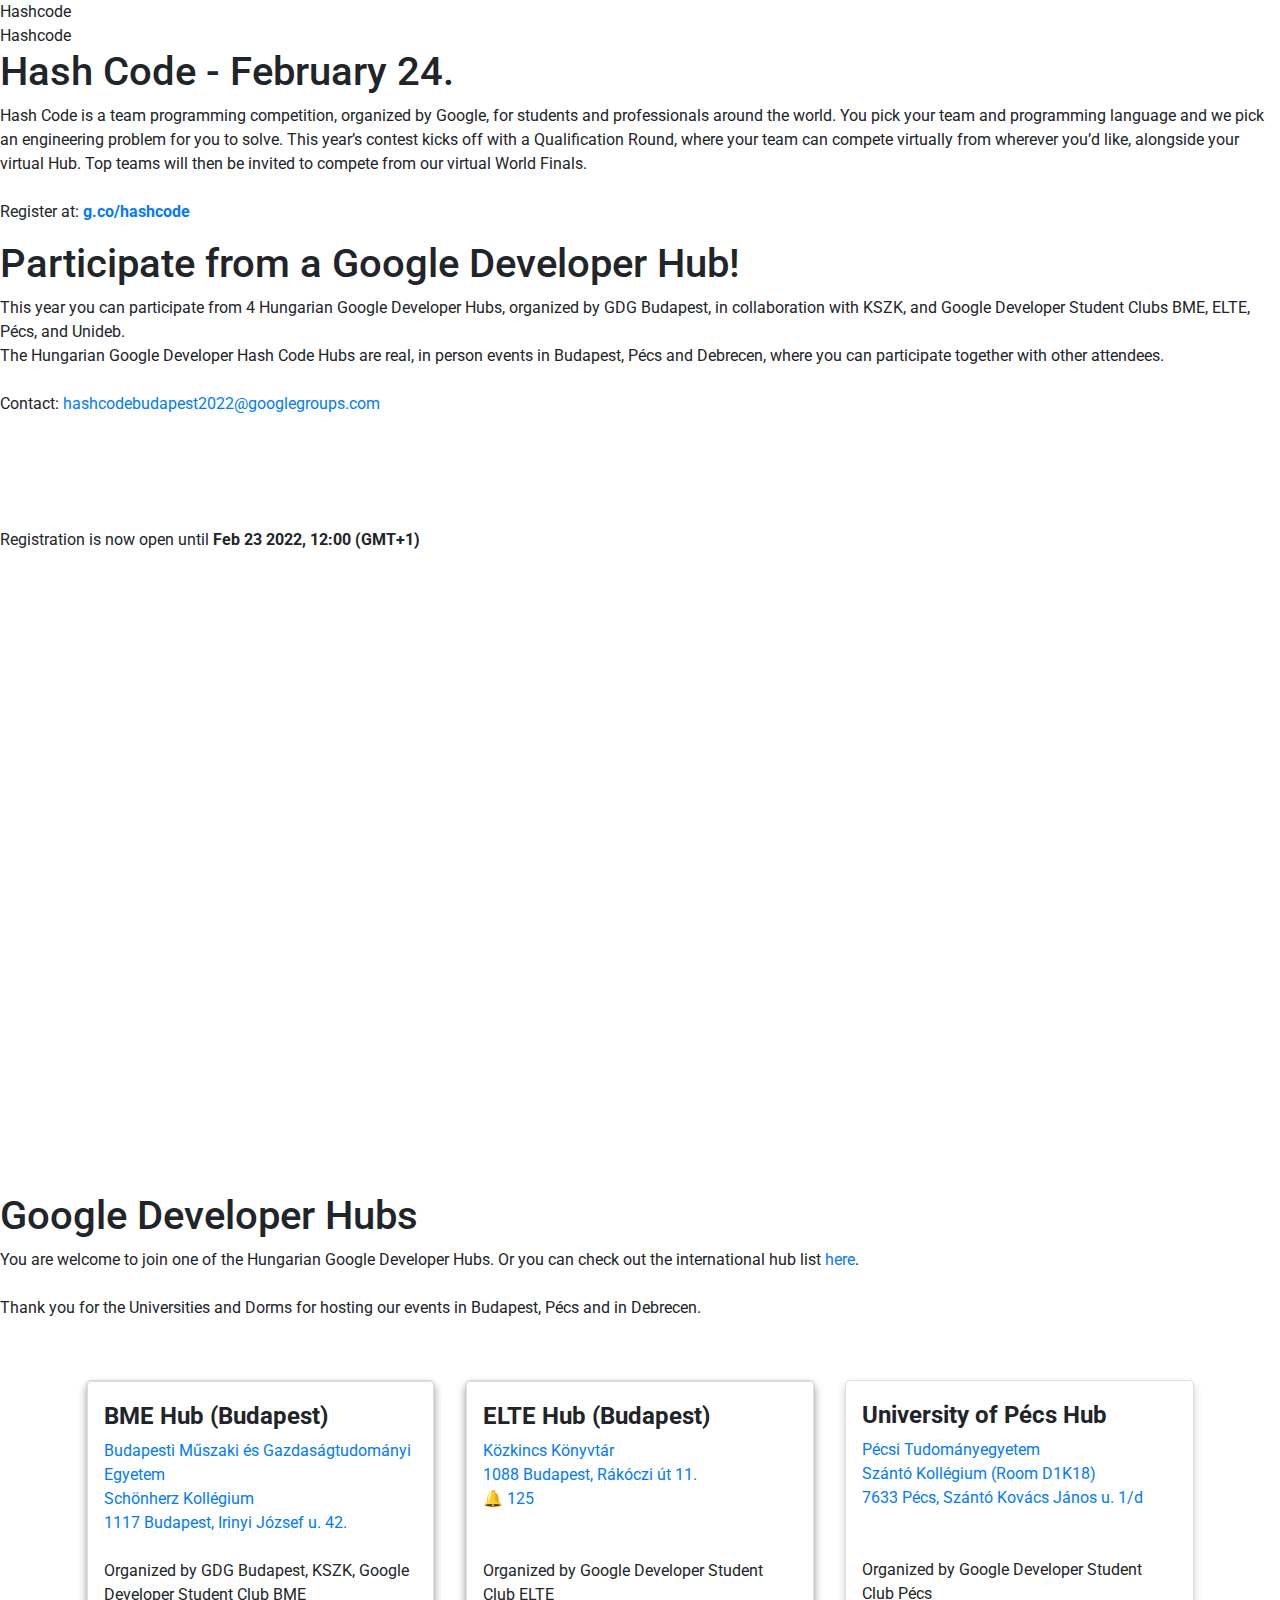
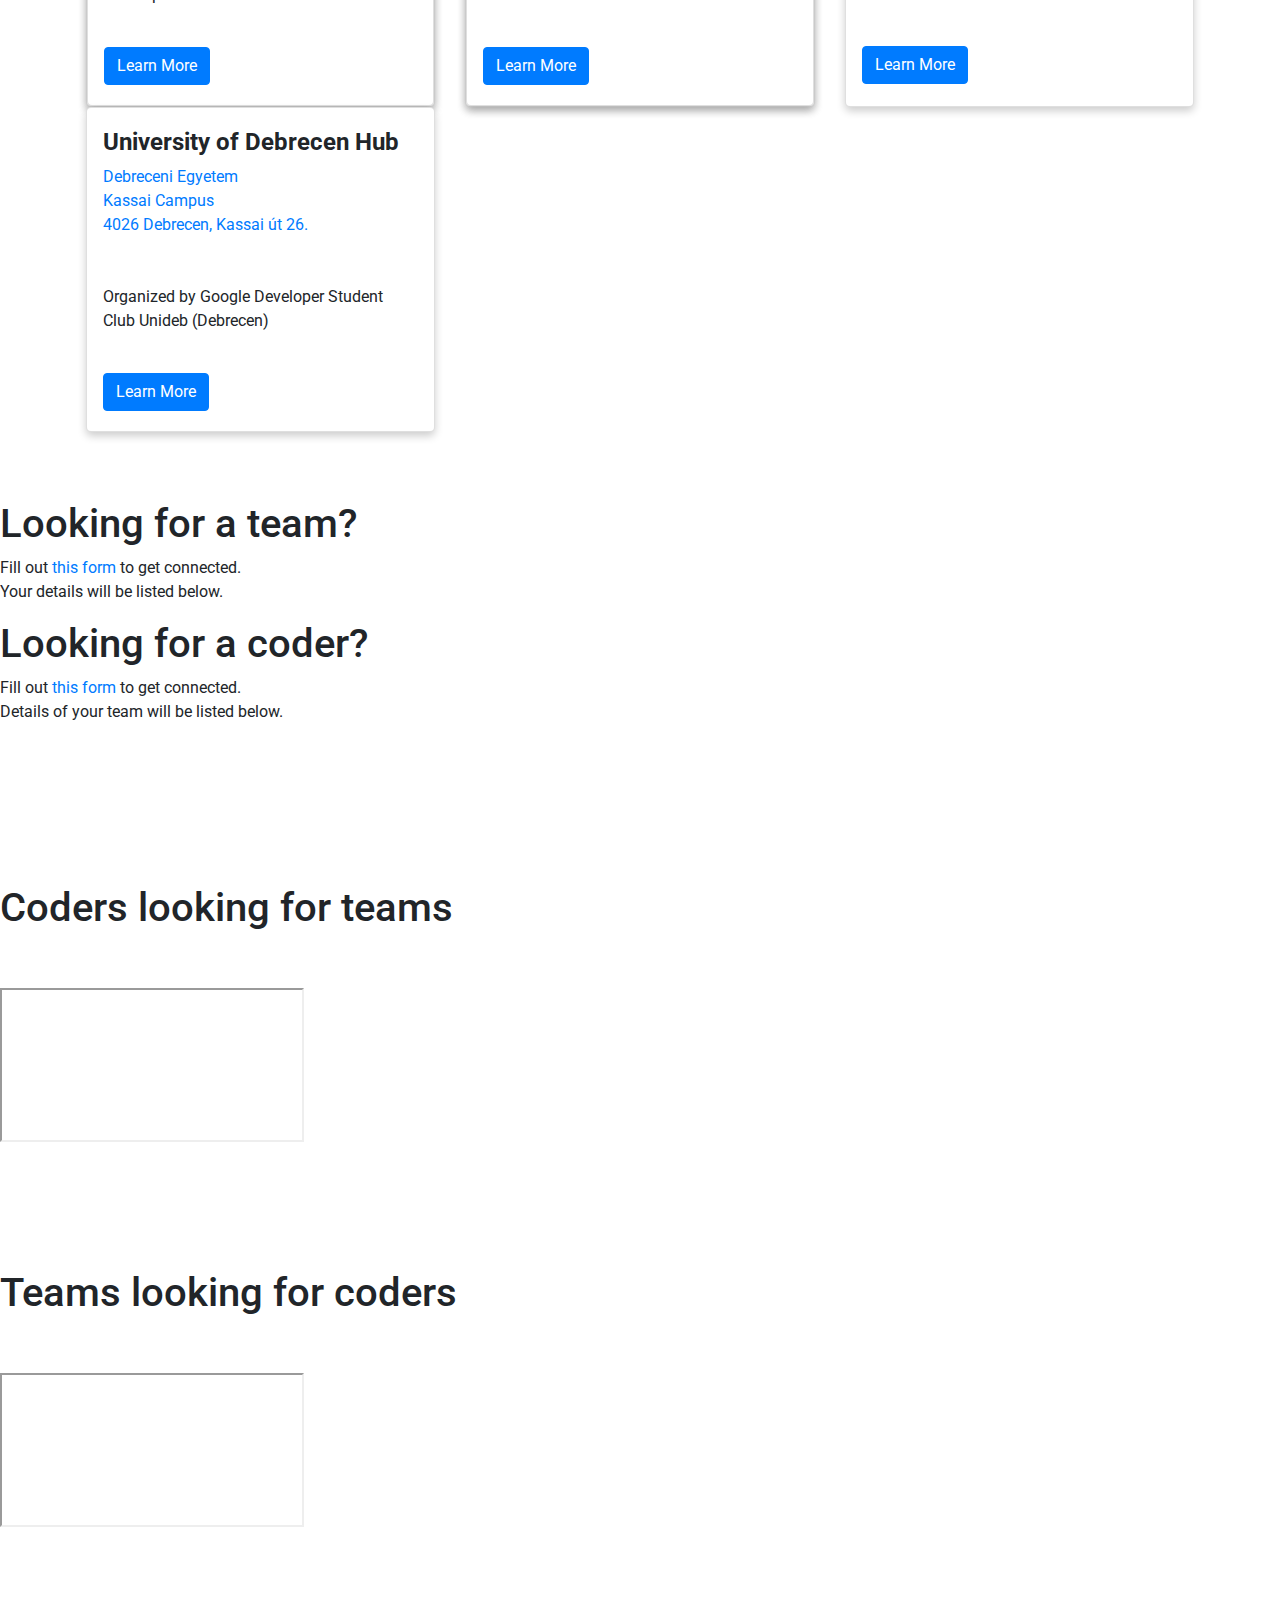
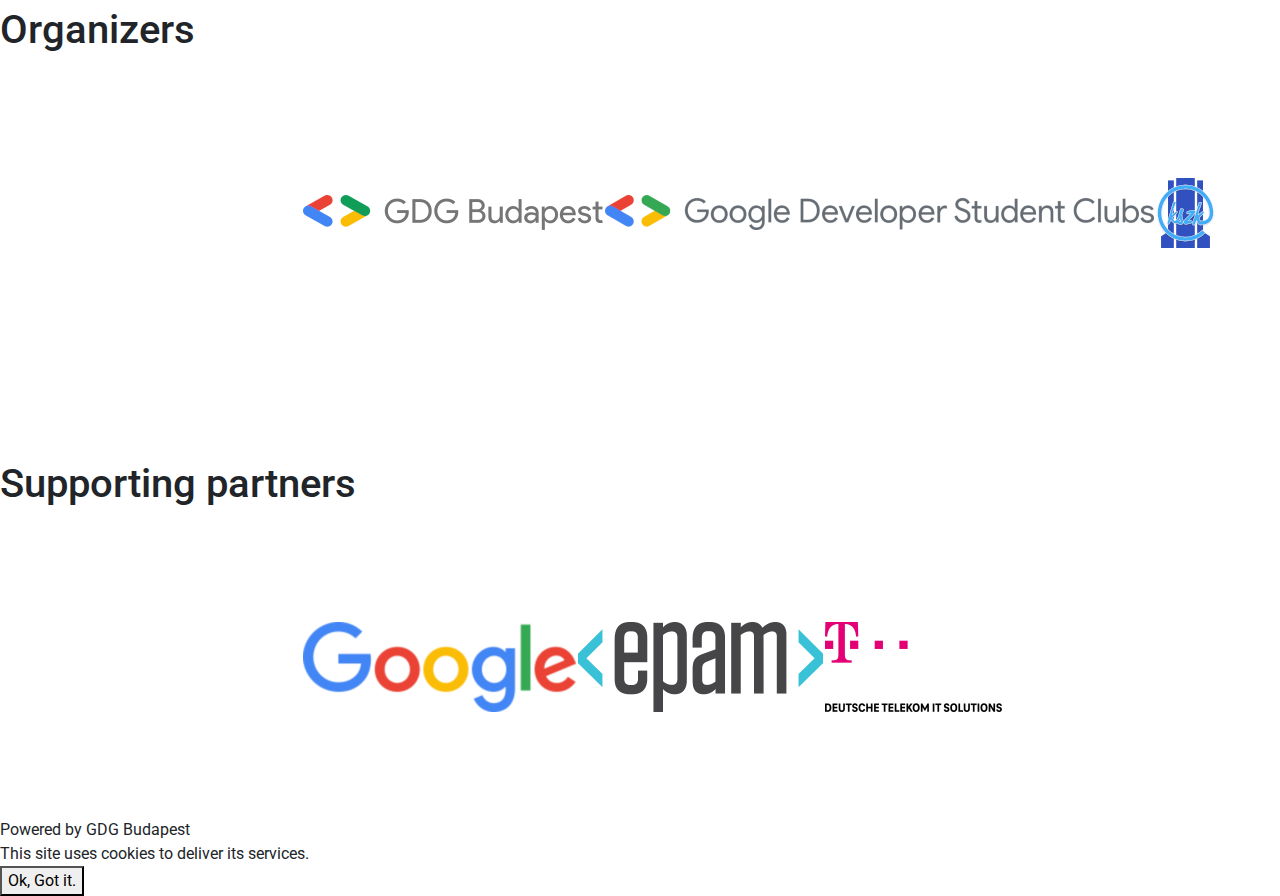
==== commit 62d4491a: "Adding Organizers and Supporting partners" ====
--- a/index.html
+++ b/index.html
@@ -372,6 +372,7 @@
         </div>
       </main>
 
+
       <!-- HUBS TEXT -->
 
       <br><br>
@@ -438,9 +439,62 @@
 
       <iframe src="https://docs.google.com/spreadsheets/d/e/2PACX-1vS9xOqKQBF0PXPNyrzsd-5XKGUSwlppnm29qzHM_tbBp_VbhTLUrG7tXMUz42vbopp9Z6fD64ShdJ3u/pubhtml?gid=1434092839&amp;single=true&amp;widget=true&amp;headers=false"></iframe>
 
-
-
       <!-- HUBS TEXT -->
+
+<br><br><br><br>
+
+      <div class='discovery-wrapper'>
+        <div class='discovery-intro'>
+          <div class='discovery-text'>
+            <h1 class='ql-headline-1' id="hubs">
+              Organizers
+            </h1>
+
+          </div>
+
+        </div>
+      </div>
+
+
+
+
+      <table>
+        <tr>
+          <th style="text-align: center; vertical-align: middle;"><img src="images/empty.png" alt=""></th>
+          <th style="text-align: center; vertical-align: middle;"><img src="images/gdg-budapest_35.png" alt="GDG Budapest"></th>
+          <th style="text-align: center; vertical-align: middle;"><img src="images/gdsc_35.png" alt="GDSC"></th>
+          <th style="text-align: center; vertical-align: middle;"><img src="images/kszk_70.png" alt="KSZK"></th>
+          <th style="text-align: center; vertical-align: middle;"><img src="images/empty.png" alt=""></th>
+        </tr>
+      </table>
+
+
+      <br><br><br><br>
+
+      <div class='discovery-wrapper'>
+        <div class='discovery-intro'>
+          <div class='discovery-text'>
+            <h1 class='ql-headline-1' id="hubs">
+              Supporting partners
+            </h1>
+
+          </div>
+
+        </div>
+      </div>
+
+      <table>
+        <tr>
+          <th style="text-align: center; vertical-align: middle;"><img src="images/empty.png" alt=""></th>
+          <th style="text-align: center; vertical-align: middle;"><img src="images/google_90.png" alt="Google"></th>
+          <th style="text-align: center; vertical-align: middle;"><img src="images/epam_90.png" alt="EPAM Systems"></th>
+          <th style="text-align: center; vertical-align: middle;"><img src="images/dtits_90.png" alt="Deutsche Telekom IT Solutions Hungary"></th>
+          <th style="text-align: center; vertical-align: middle;"><img src="images/empty.png" alt=""></th>
+        </tr>
+      </table>
+
+
+
 
       <footer class='application-footer'>
 
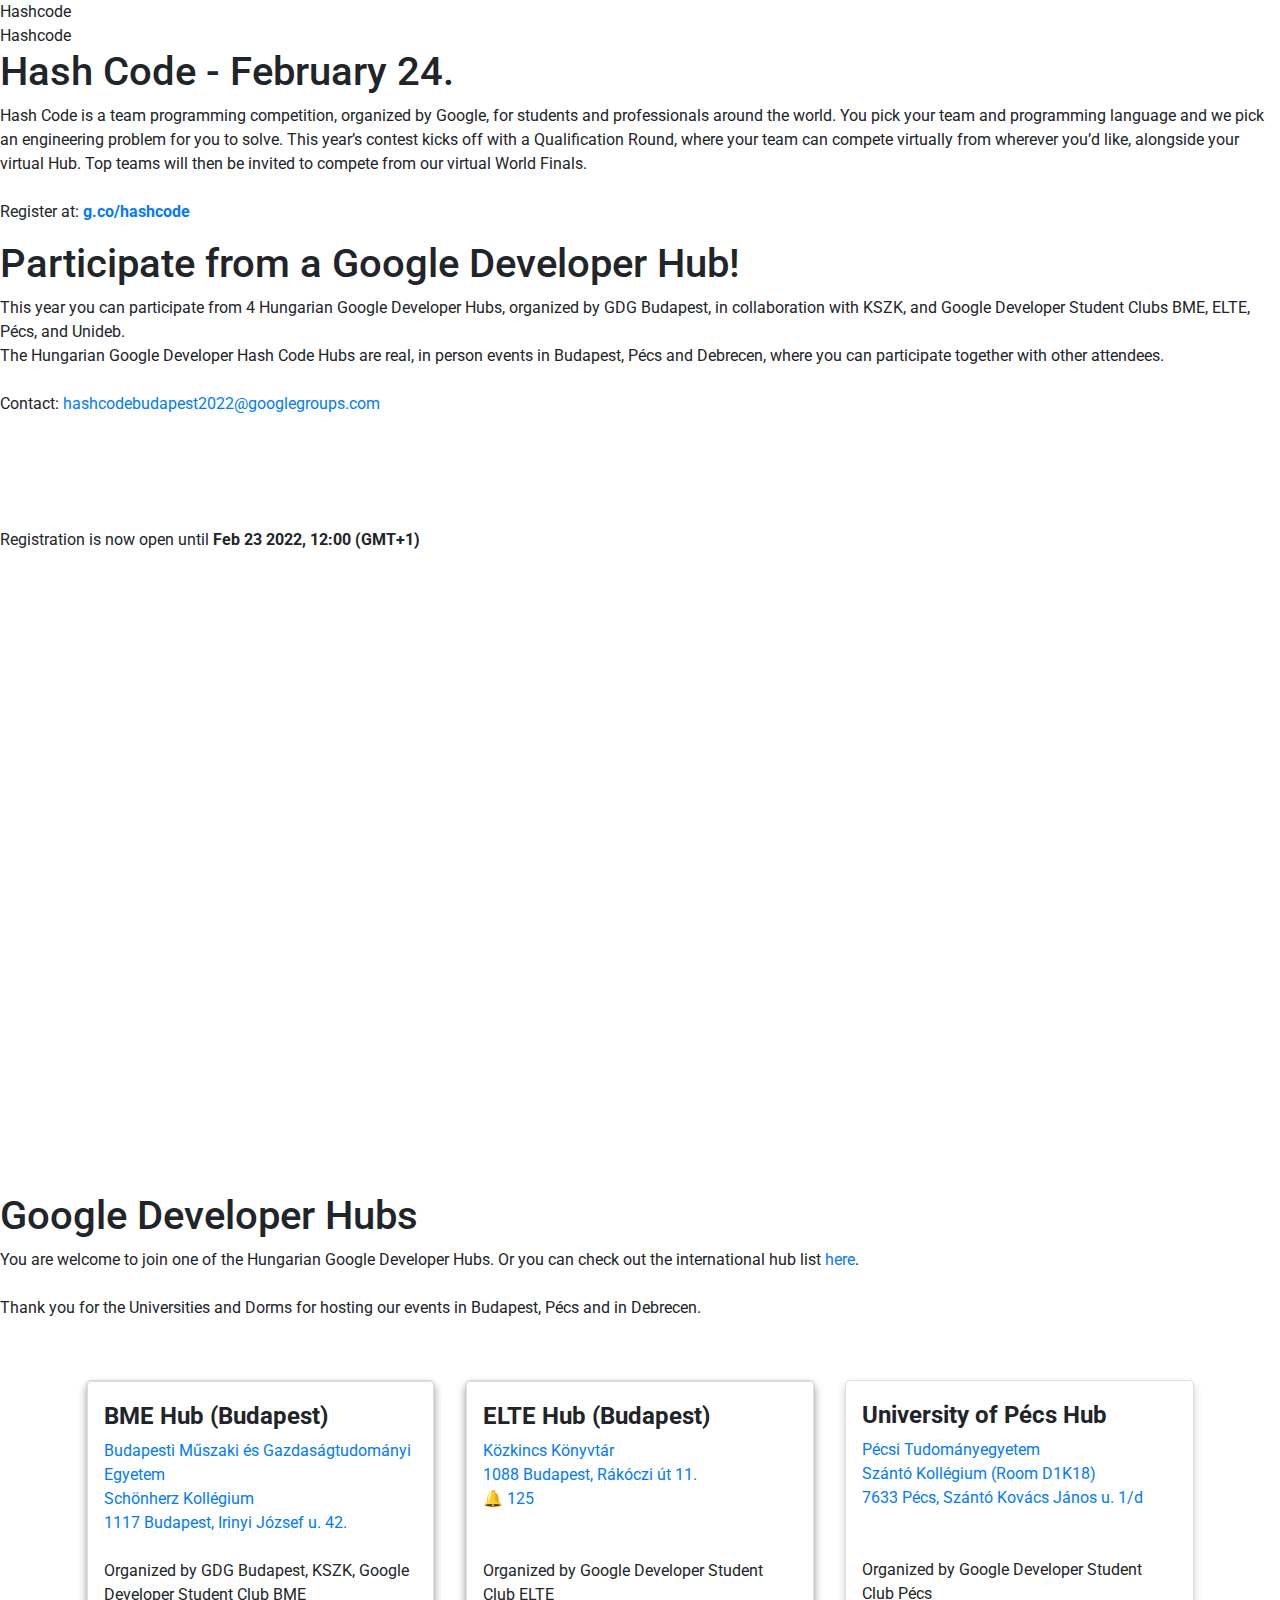
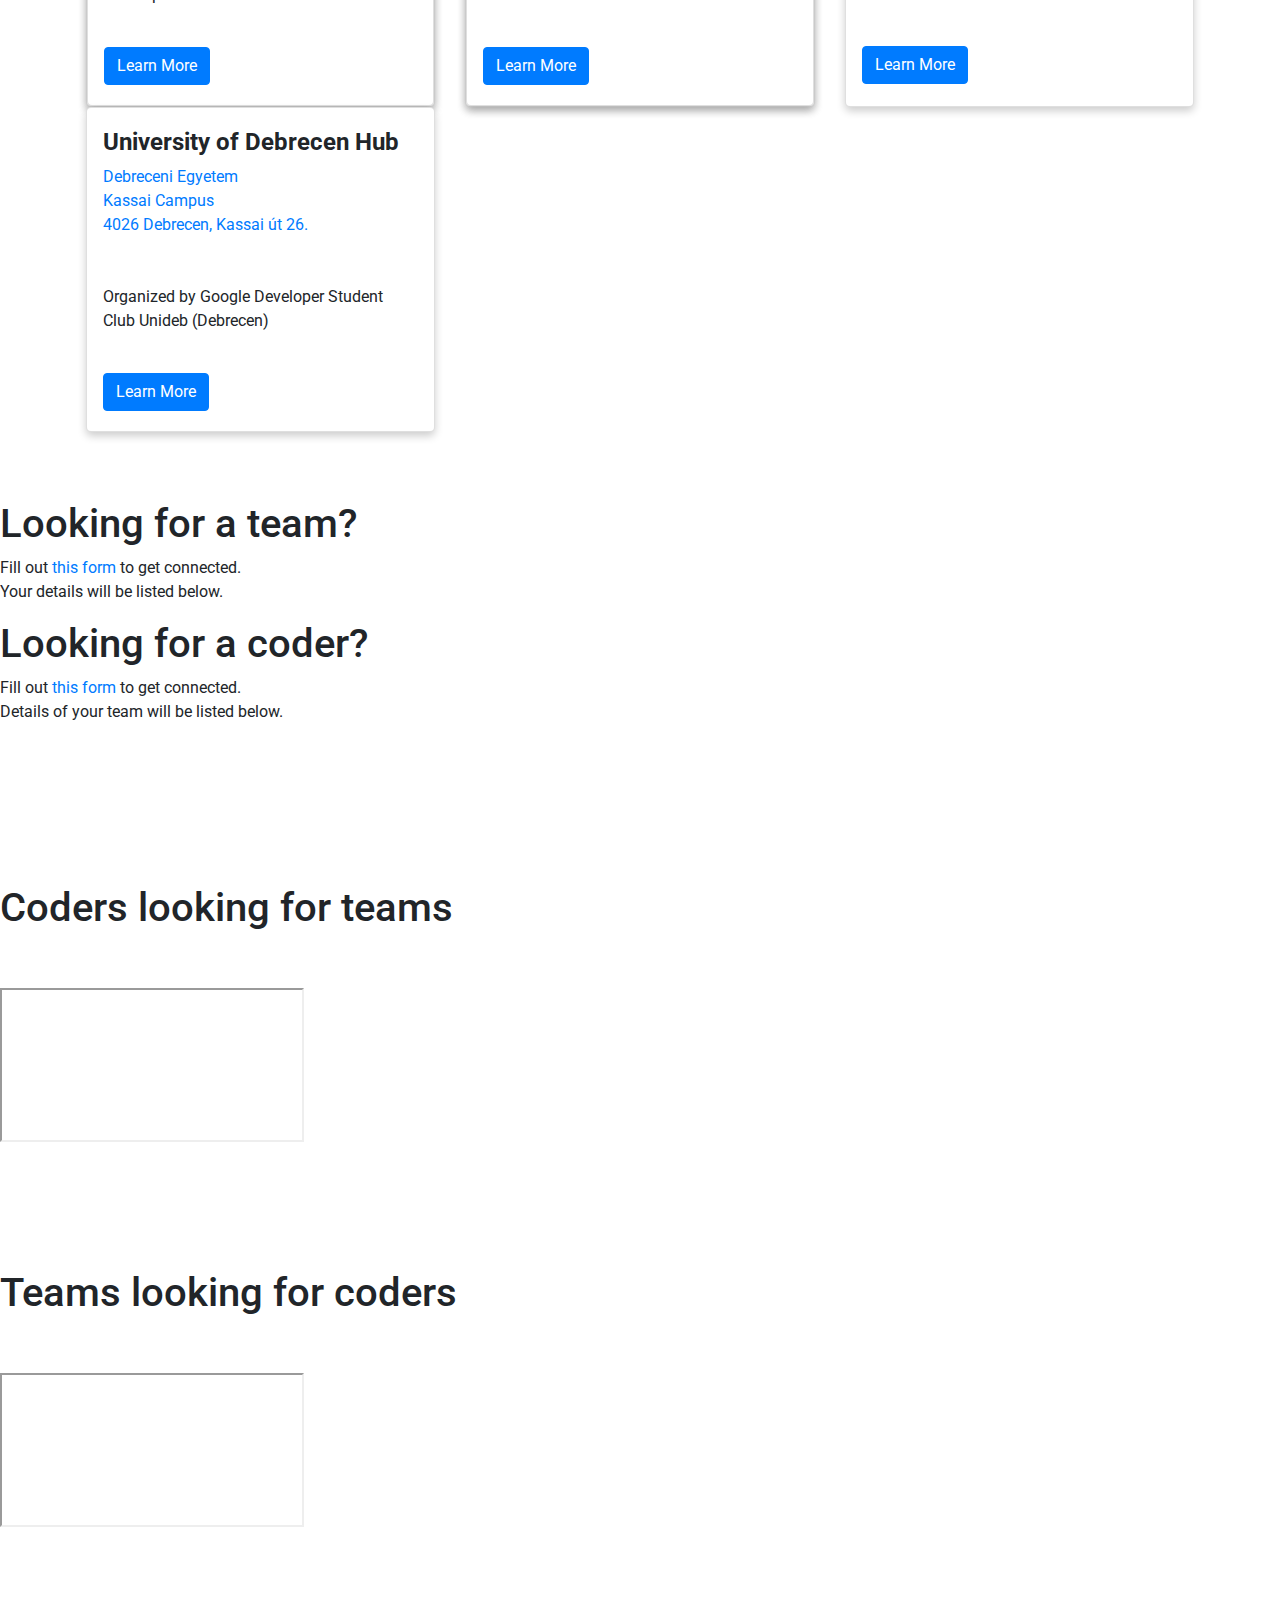
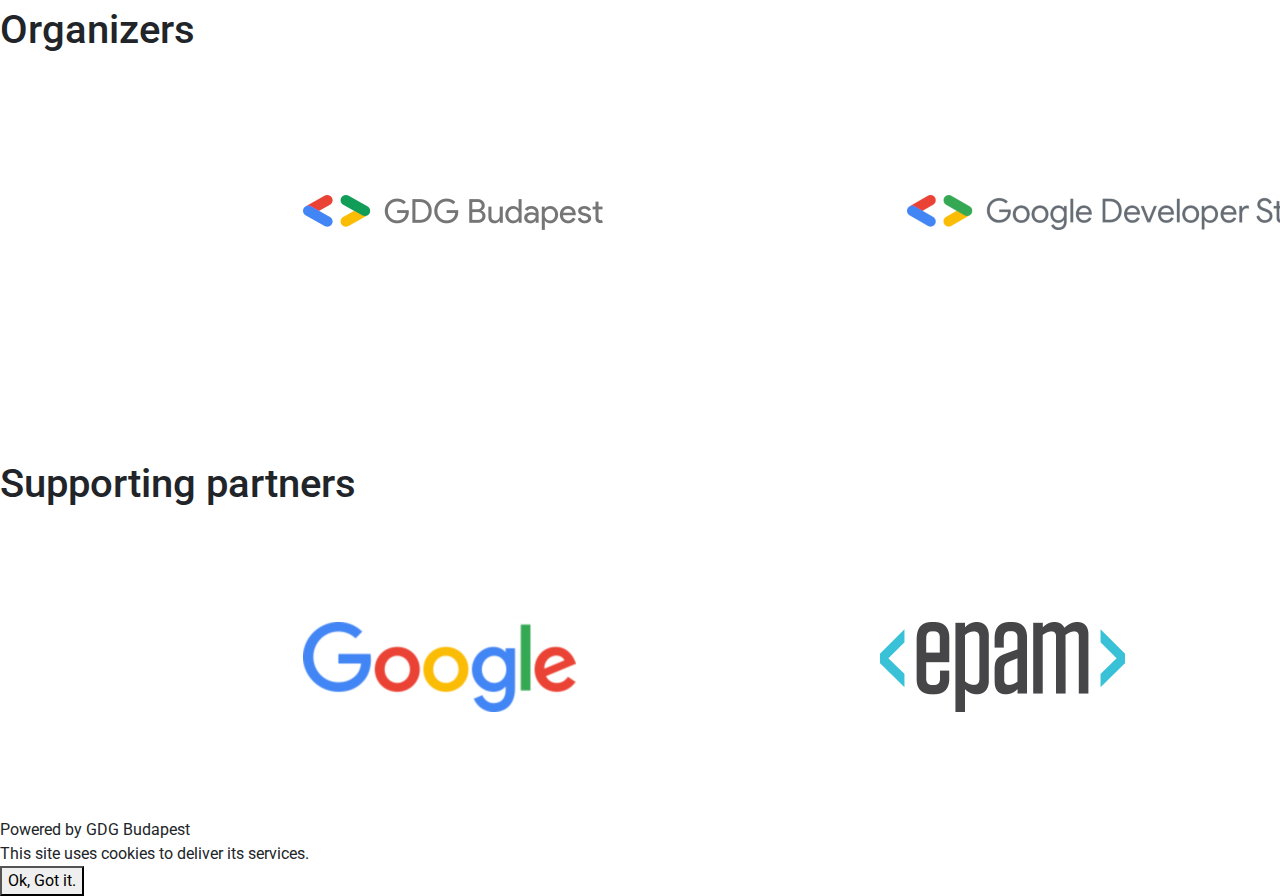
==== commit 5f3fdfd3: "Adding empty" ====
--- a/index.html
+++ b/index.html
@@ -462,7 +462,9 @@
         <tr>
           <th style="text-align: center; vertical-align: middle;"><img src="images/empty.png" alt=""></th>
           <th style="text-align: center; vertical-align: middle;"><img src="images/gdg-budapest_35.png" alt="GDG Budapest"></th>
+          <th style="text-align: center; vertical-align: middle;"><img src="images/empty.png" alt=""></th>
           <th style="text-align: center; vertical-align: middle;"><img src="images/gdsc_35.png" alt="GDSC"></th>
+          <th style="text-align: center; vertical-align: middle;"><img src="images/empty.png" alt=""></th>
           <th style="text-align: center; vertical-align: middle;"><img src="images/kszk_70.png" alt="KSZK"></th>
           <th style="text-align: center; vertical-align: middle;"><img src="images/empty.png" alt=""></th>
         </tr>
@@ -487,7 +489,9 @@
         <tr>
           <th style="text-align: center; vertical-align: middle;"><img src="images/empty.png" alt=""></th>
           <th style="text-align: center; vertical-align: middle;"><img src="images/google_90.png" alt="Google"></th>
+          <th style="text-align: center; vertical-align: middle;"><img src="images/empty.png" alt=""></th>
           <th style="text-align: center; vertical-align: middle;"><img src="images/epam_90.png" alt="EPAM Systems"></th>
+          <th style="text-align: center; vertical-align: middle;"><img src="images/empty.png" alt=""></th>
           <th style="text-align: center; vertical-align: middle;"><img src="images/dtits_90.png" alt="Deutsche Telekom IT Solutions Hungary"></th>
           <th style="text-align: center; vertical-align: middle;"><img src="images/empty.png" alt=""></th>
         </tr>
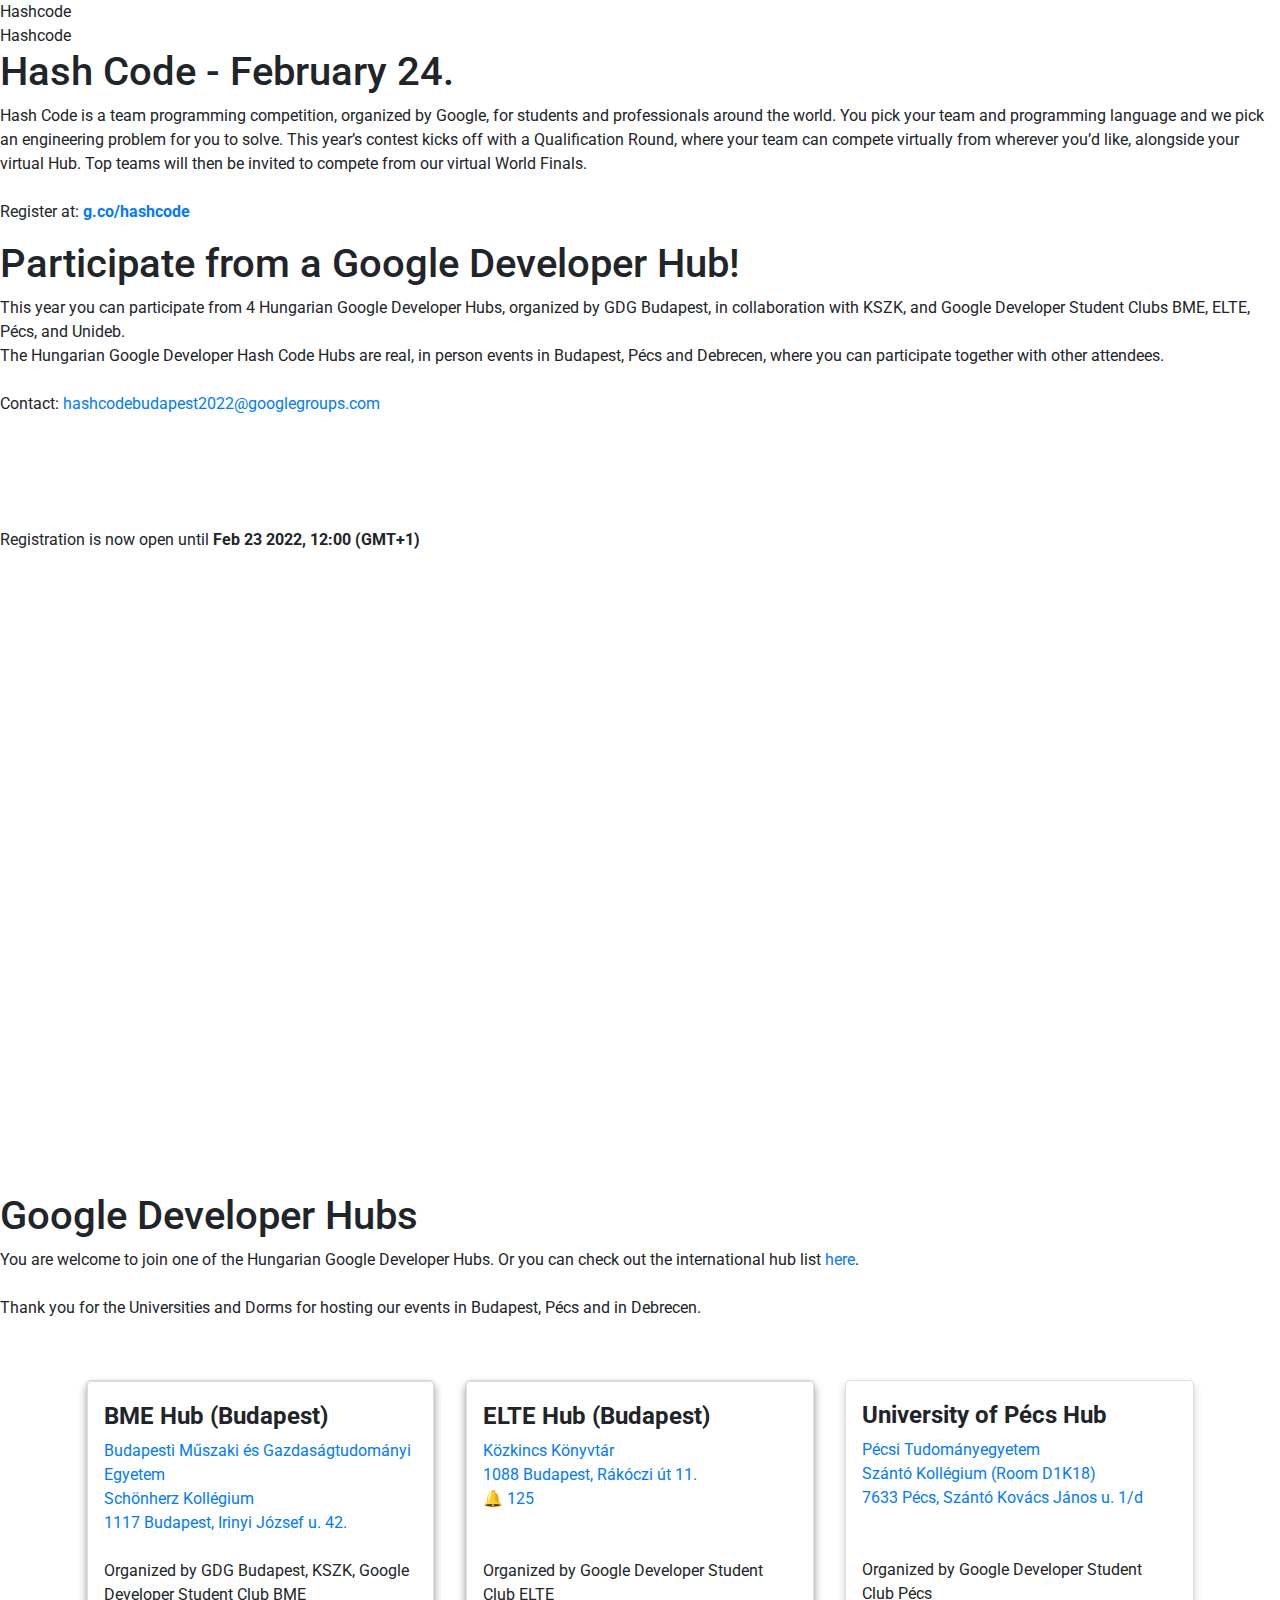
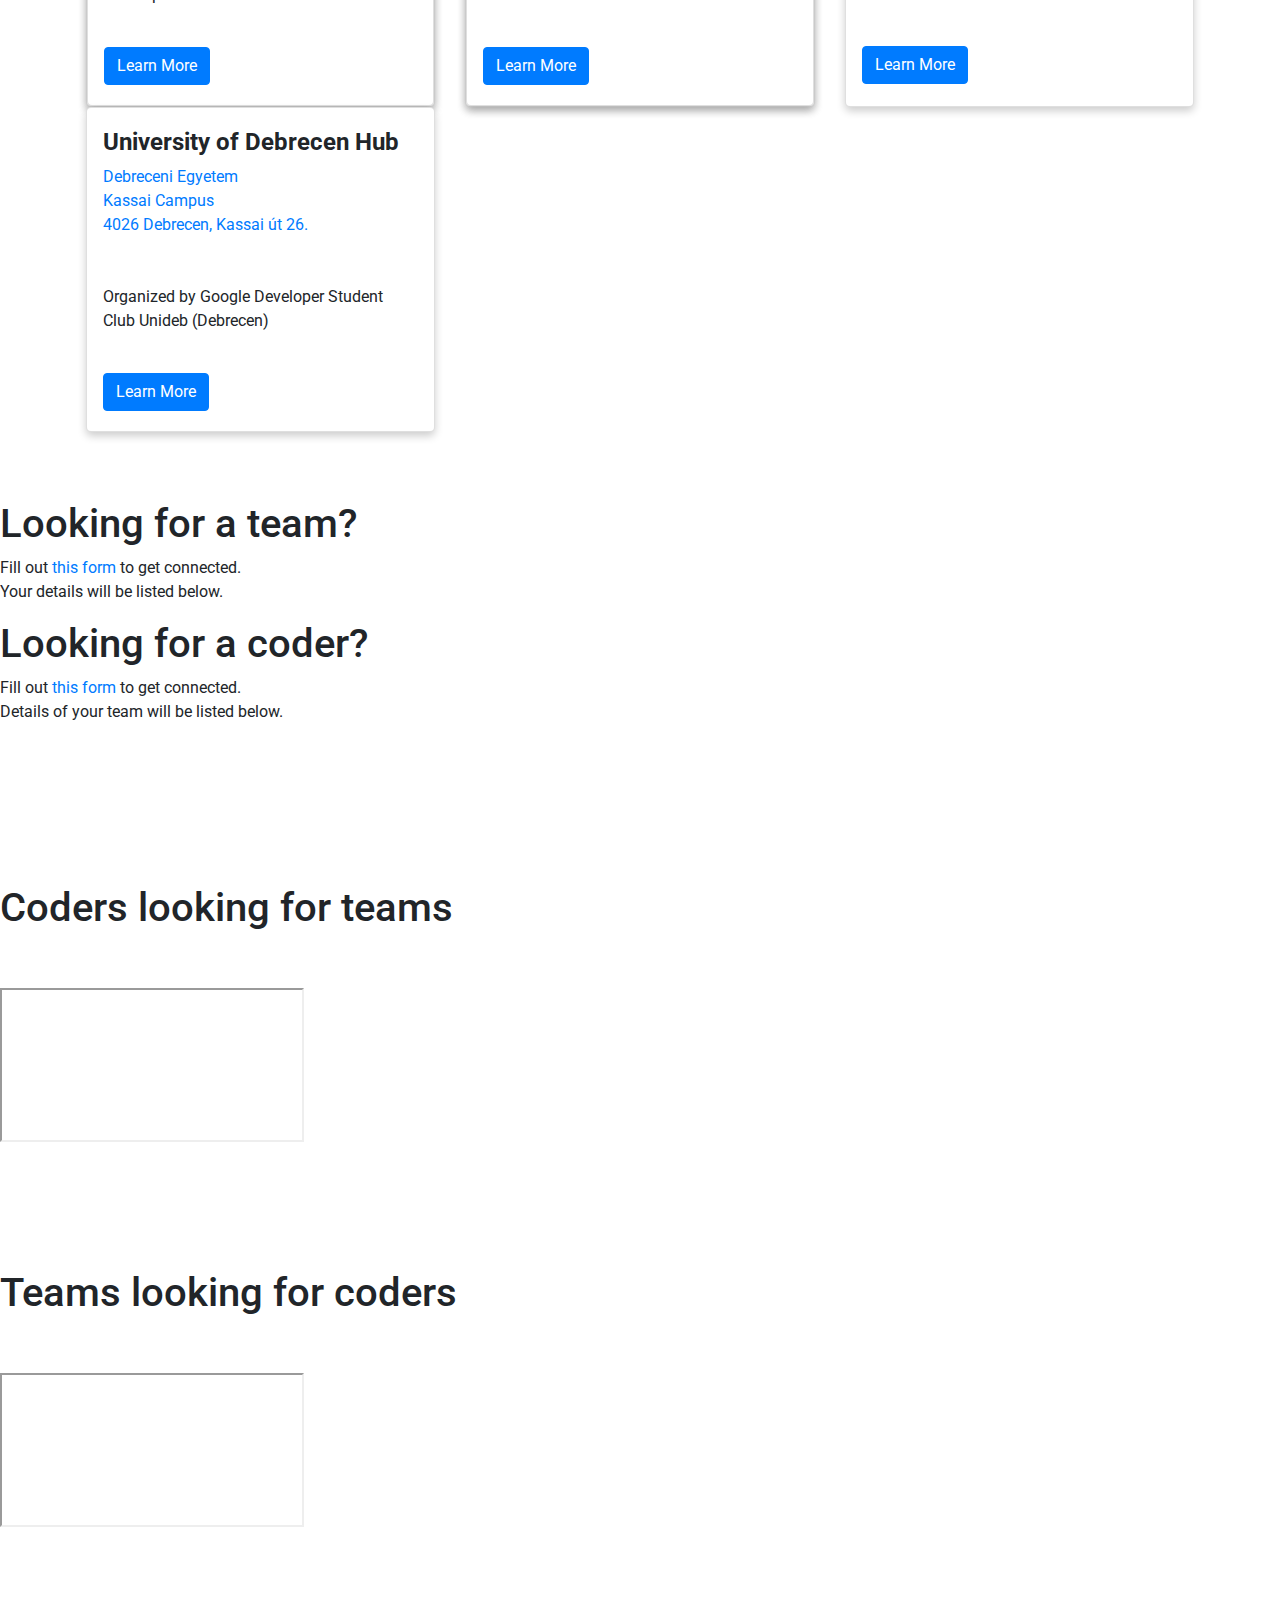
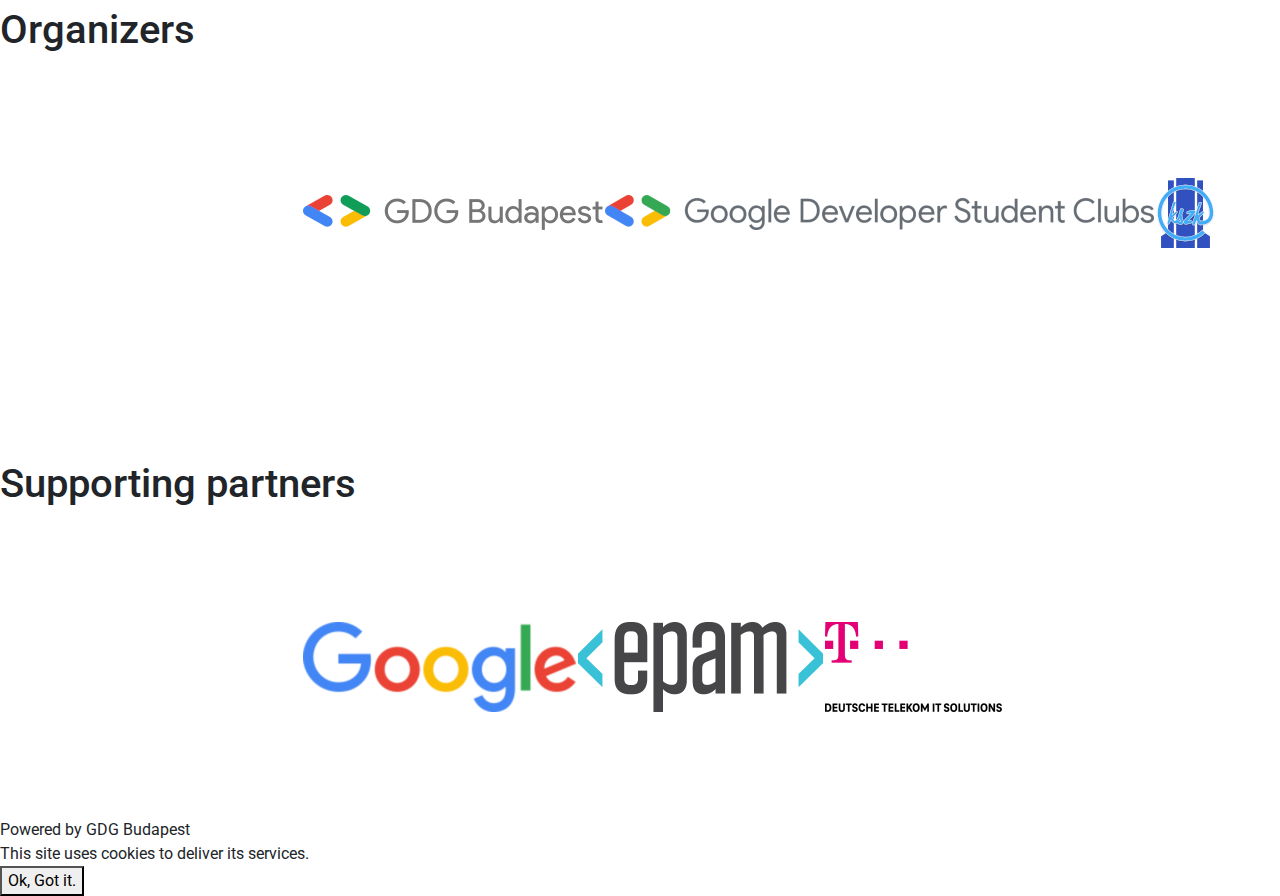
==== commit 77e0afe4: "Revert "Adding empty"" ====
--- a/index.html
+++ b/index.html
@@ -462,9 +462,7 @@
         <tr>
           <th style="text-align: center; vertical-align: middle;"><img src="images/empty.png" alt=""></th>
           <th style="text-align: center; vertical-align: middle;"><img src="images/gdg-budapest_35.png" alt="GDG Budapest"></th>
-          <th style="text-align: center; vertical-align: middle;"><img src="images/empty.png" alt=""></th>
           <th style="text-align: center; vertical-align: middle;"><img src="images/gdsc_35.png" alt="GDSC"></th>
-          <th style="text-align: center; vertical-align: middle;"><img src="images/empty.png" alt=""></th>
           <th style="text-align: center; vertical-align: middle;"><img src="images/kszk_70.png" alt="KSZK"></th>
           <th style="text-align: center; vertical-align: middle;"><img src="images/empty.png" alt=""></th>
         </tr>
@@ -489,9 +487,7 @@
         <tr>
           <th style="text-align: center; vertical-align: middle;"><img src="images/empty.png" alt=""></th>
           <th style="text-align: center; vertical-align: middle;"><img src="images/google_90.png" alt="Google"></th>
-          <th style="text-align: center; vertical-align: middle;"><img src="images/empty.png" alt=""></th>
           <th style="text-align: center; vertical-align: middle;"><img src="images/epam_90.png" alt="EPAM Systems"></th>
-          <th style="text-align: center; vertical-align: middle;"><img src="images/empty.png" alt=""></th>
           <th style="text-align: center; vertical-align: middle;"><img src="images/dtits_90.png" alt="Deutsche Telekom IT Solutions Hungary"></th>
           <th style="text-align: center; vertical-align: middle;"><img src="images/empty.png" alt=""></th>
         </tr>
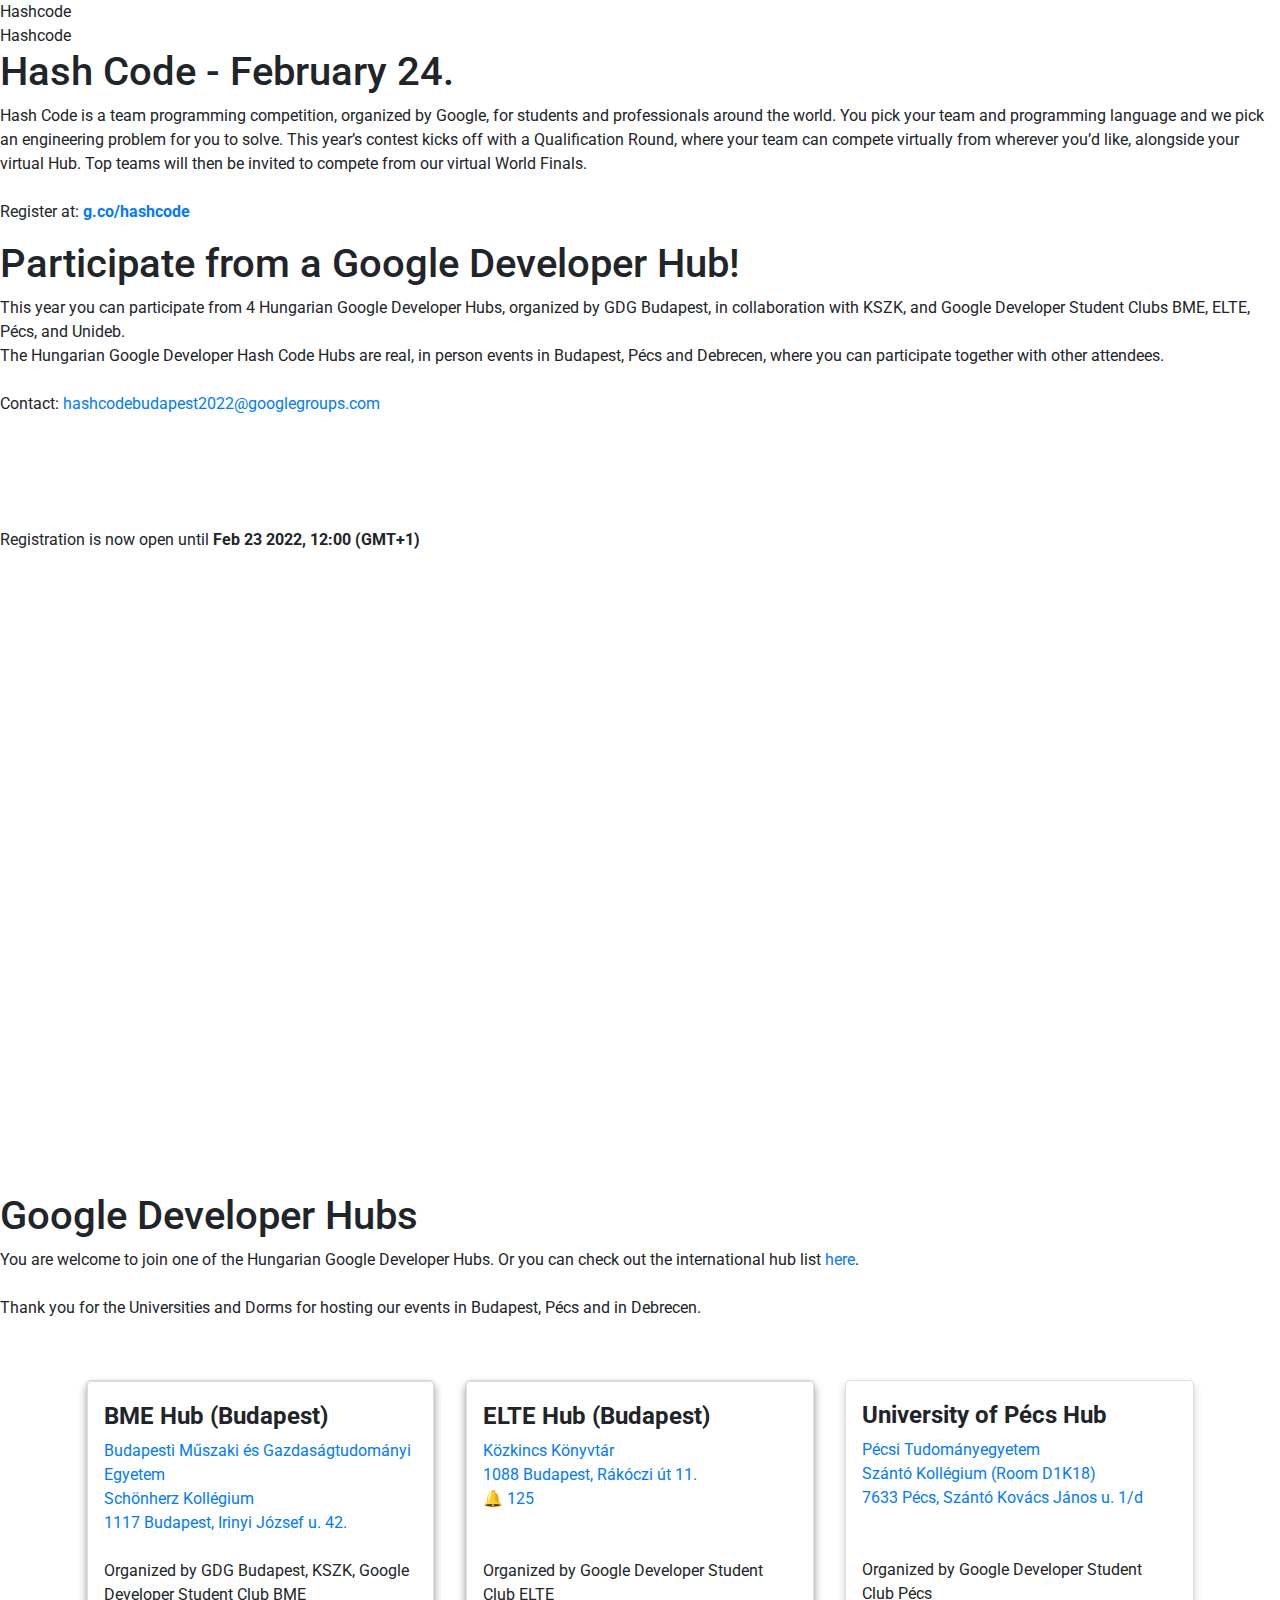
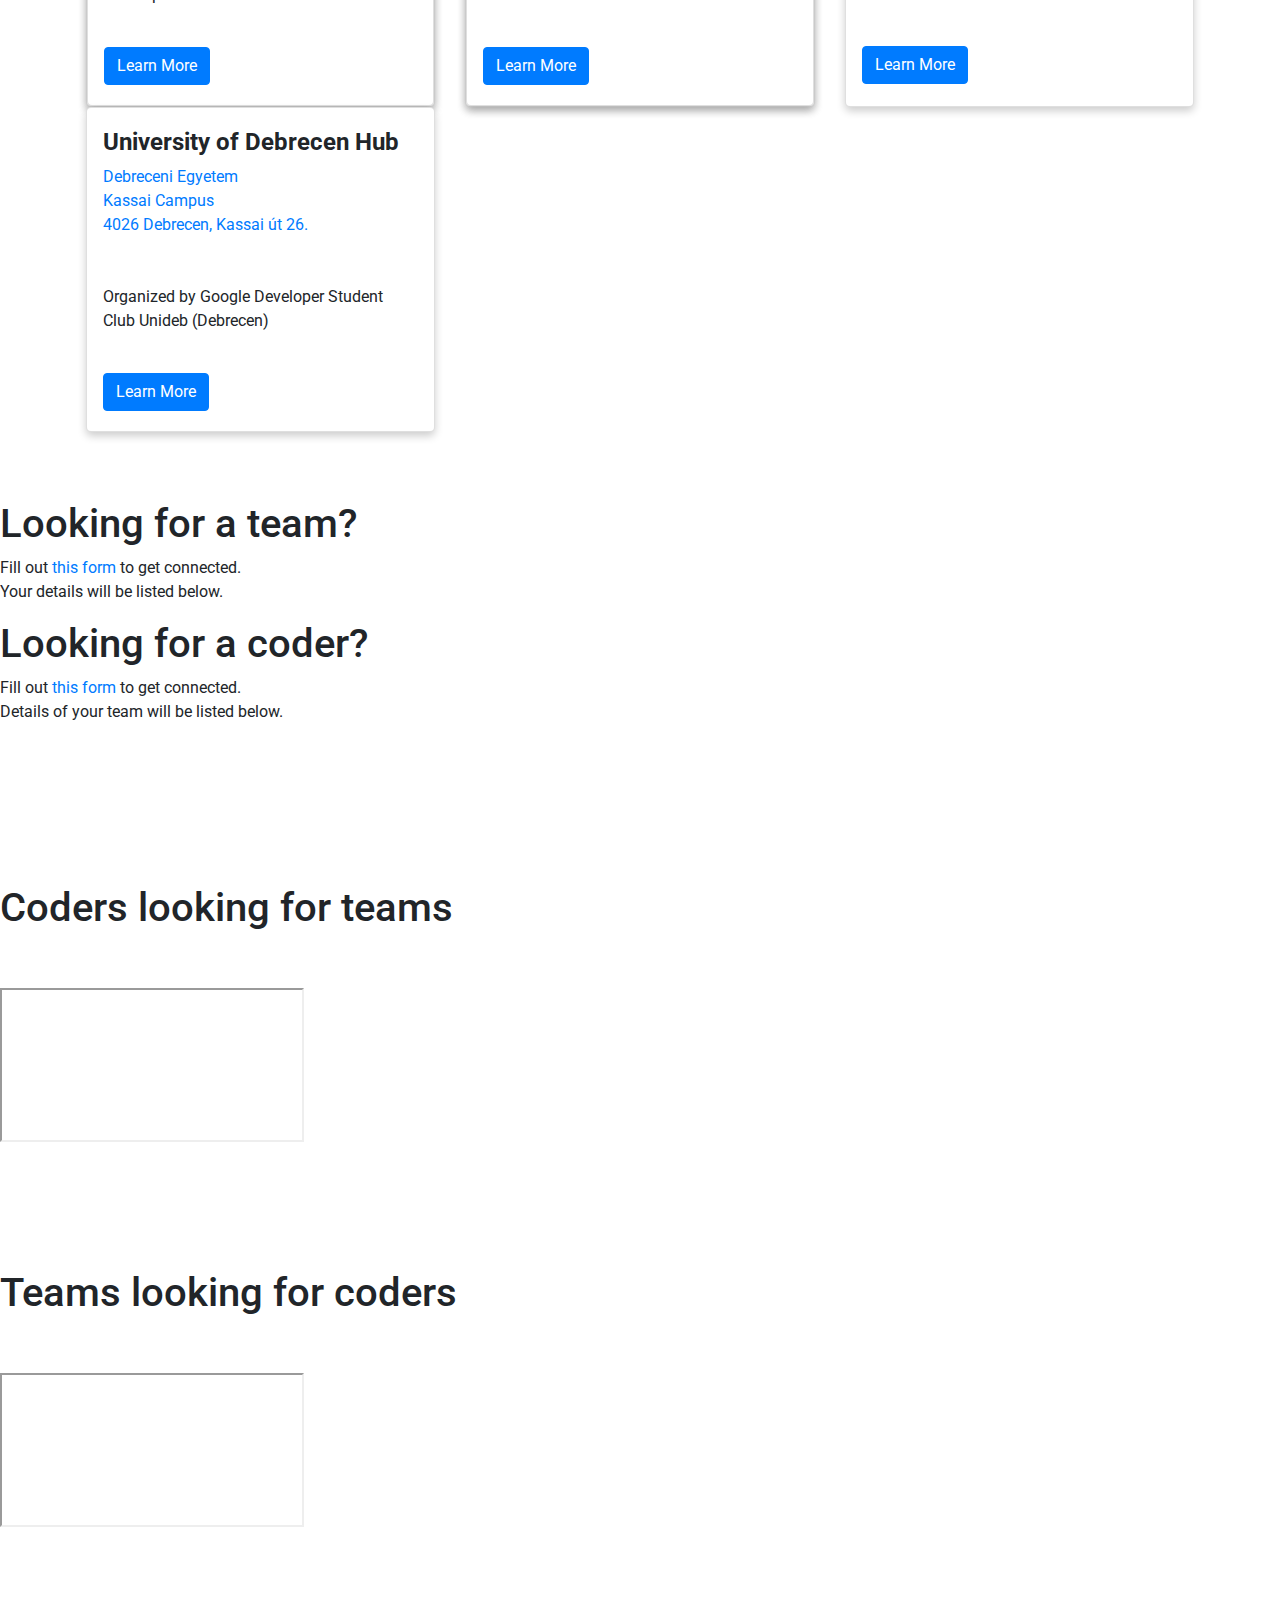
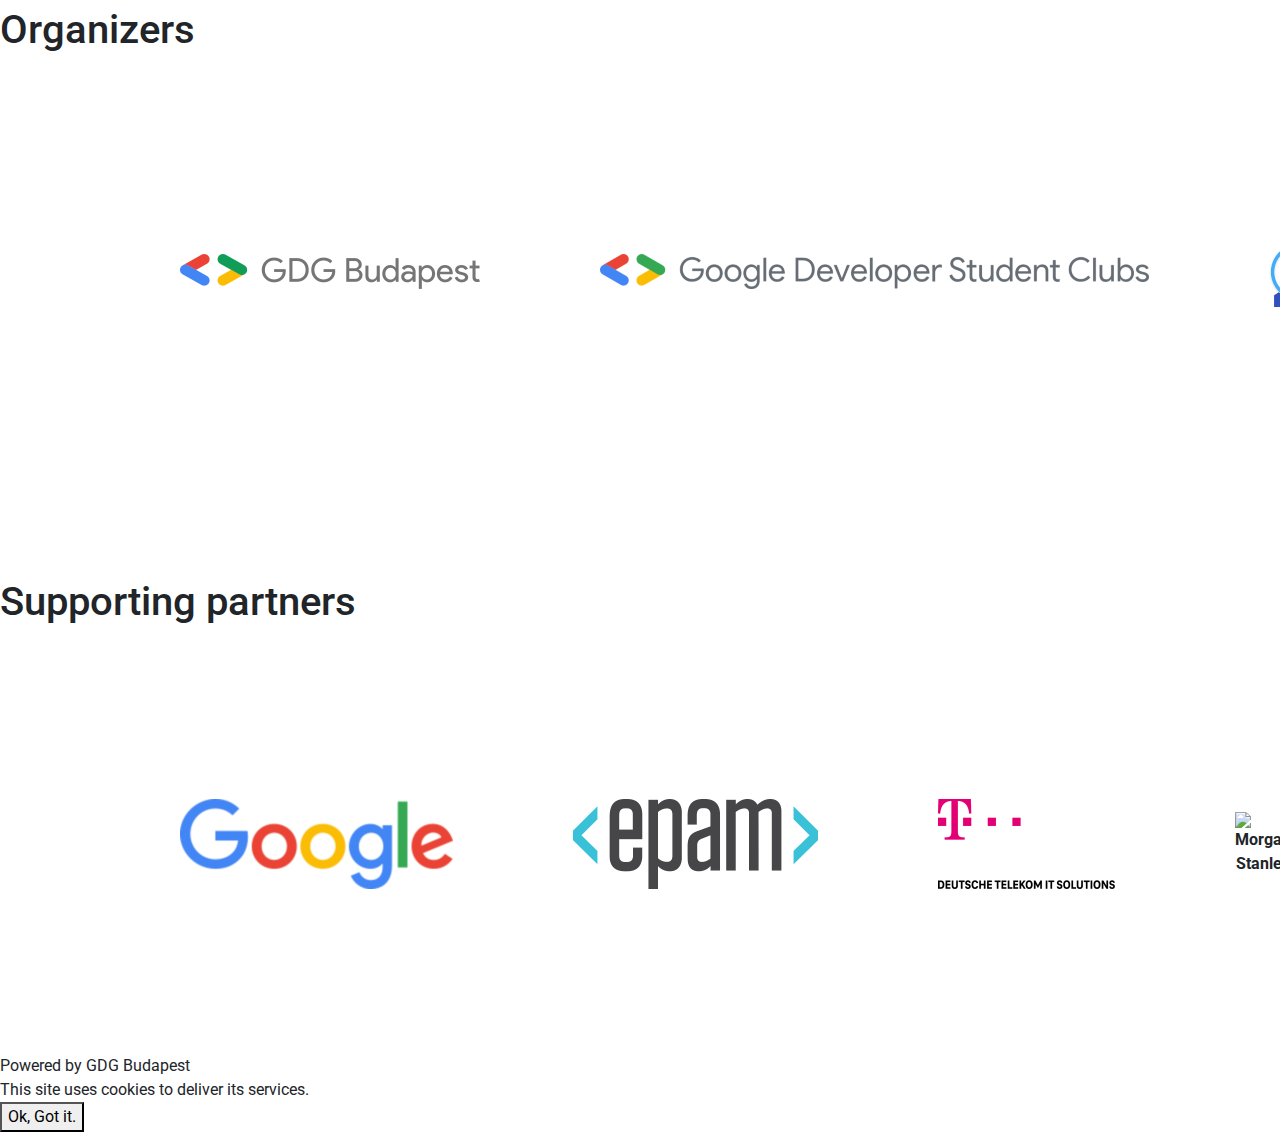
==== commit 9853664e: "Adding MS" ====
--- a/index.html
+++ b/index.html
@@ -105,6 +105,15 @@
 
 
 
+table, th, td {
+  # border: 1px solid black;
+  border-collapse: collapse;
+}
+th, td {
+  padding: 60px;
+}
+
+
   </style>
 
 
@@ -460,7 +469,7 @@
 
       <table>
         <tr>
-          <th style="text-align: center; vertical-align: middle;"><img src="images/empty.png" alt=""></th>
+          <th style="text-align: center; vertical-align: middle;"><img src="images/empty_100.png" alt=""></th>
           <th style="text-align: center; vertical-align: middle;"><img src="images/gdg-budapest_35.png" alt="GDG Budapest"></th>
           <th style="text-align: center; vertical-align: middle;"><img src="images/gdsc_35.png" alt="GDSC"></th>
           <th style="text-align: center; vertical-align: middle;"><img src="images/kszk_70.png" alt="KSZK"></th>
@@ -485,10 +494,11 @@
 
       <table>
         <tr>
-          <th style="text-align: center; vertical-align: middle;"><img src="images/empty.png" alt=""></th>
+          <th style="text-align: center; vertical-align: middle;"><img src="images/empty_100.png" alt=""></th>
           <th style="text-align: center; vertical-align: middle;"><img src="images/google_90.png" alt="Google"></th>
           <th style="text-align: center; vertical-align: middle;"><img src="images/epam_90.png" alt="EPAM Systems"></th>
           <th style="text-align: center; vertical-align: middle;"><img src="images/dtits_90.png" alt="Deutsche Telekom IT Solutions Hungary"></th>
+          <th style="text-align: center; vertical-align: middle;"><img src="images/ms_50.jpg" alt="Morgan Stanley"></th>
           <th style="text-align: center; vertical-align: middle;"><img src="images/empty.png" alt=""></th>
         </tr>
       </table>
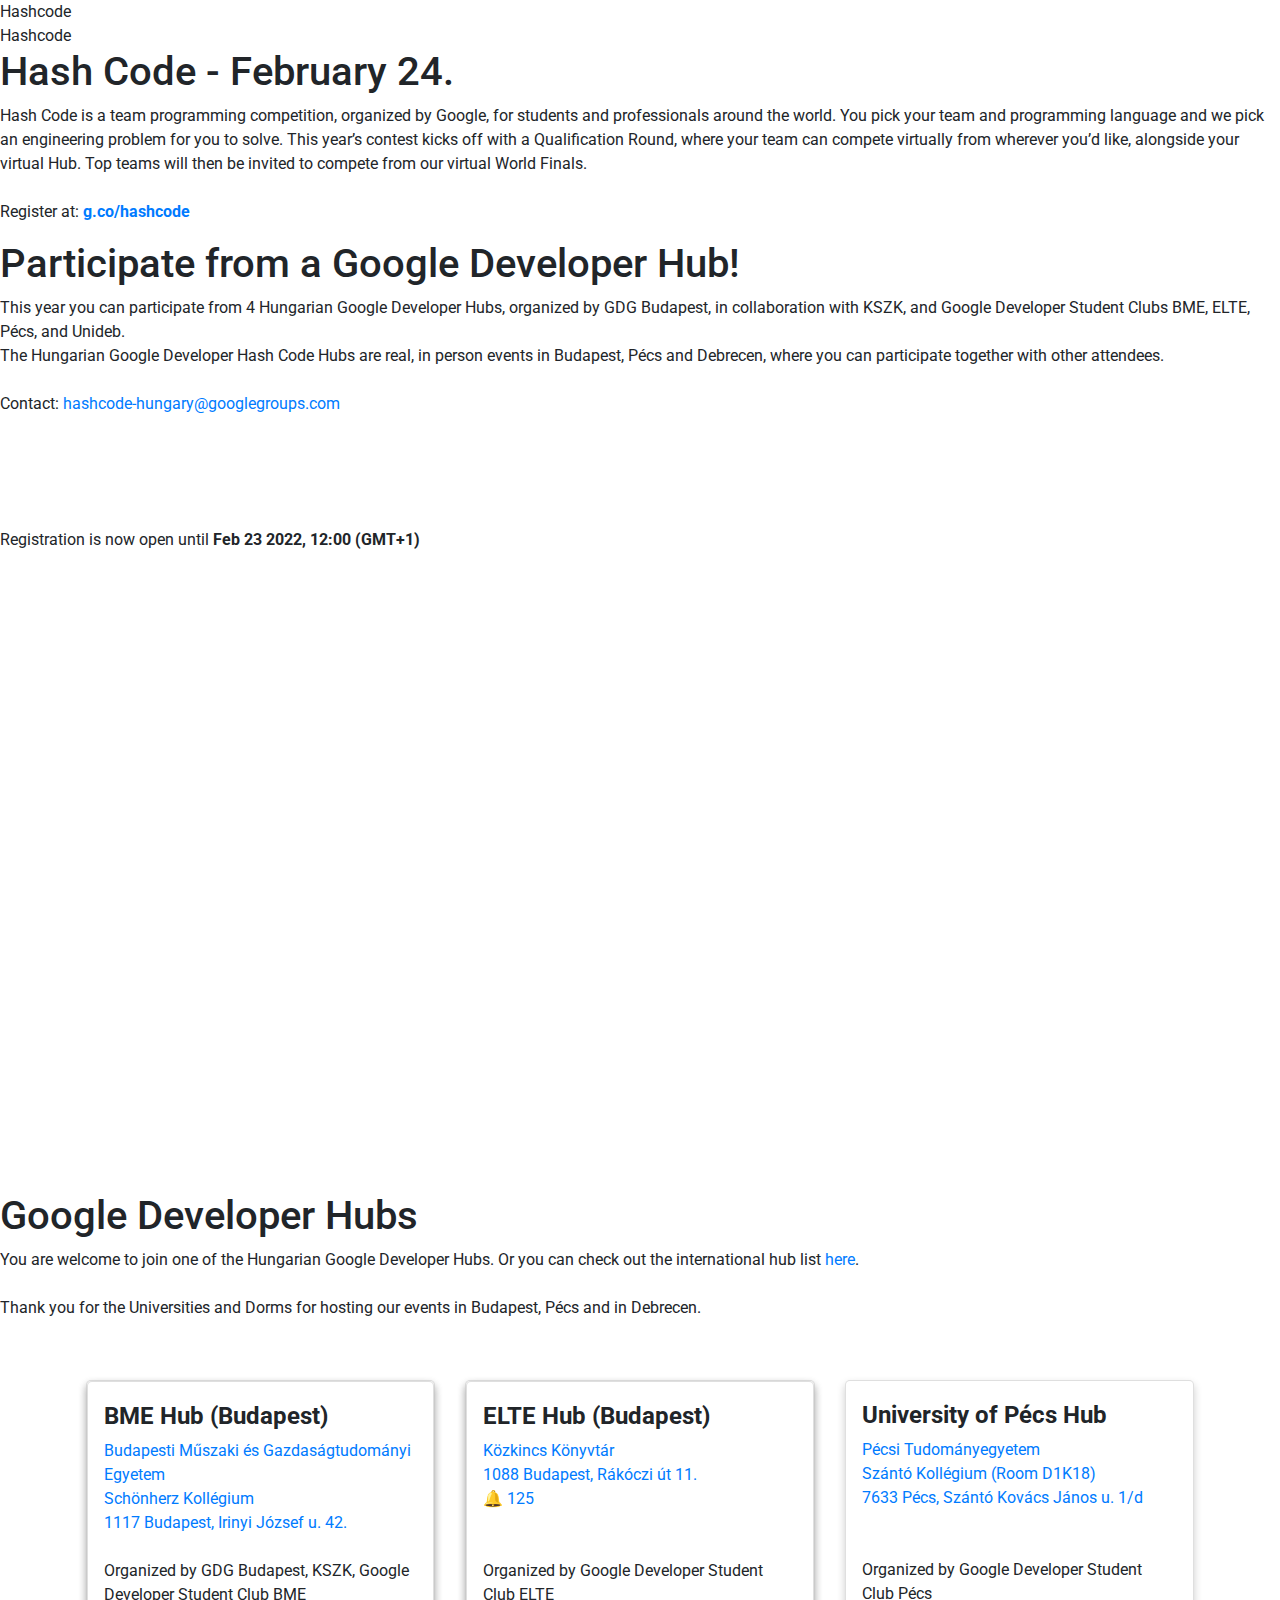
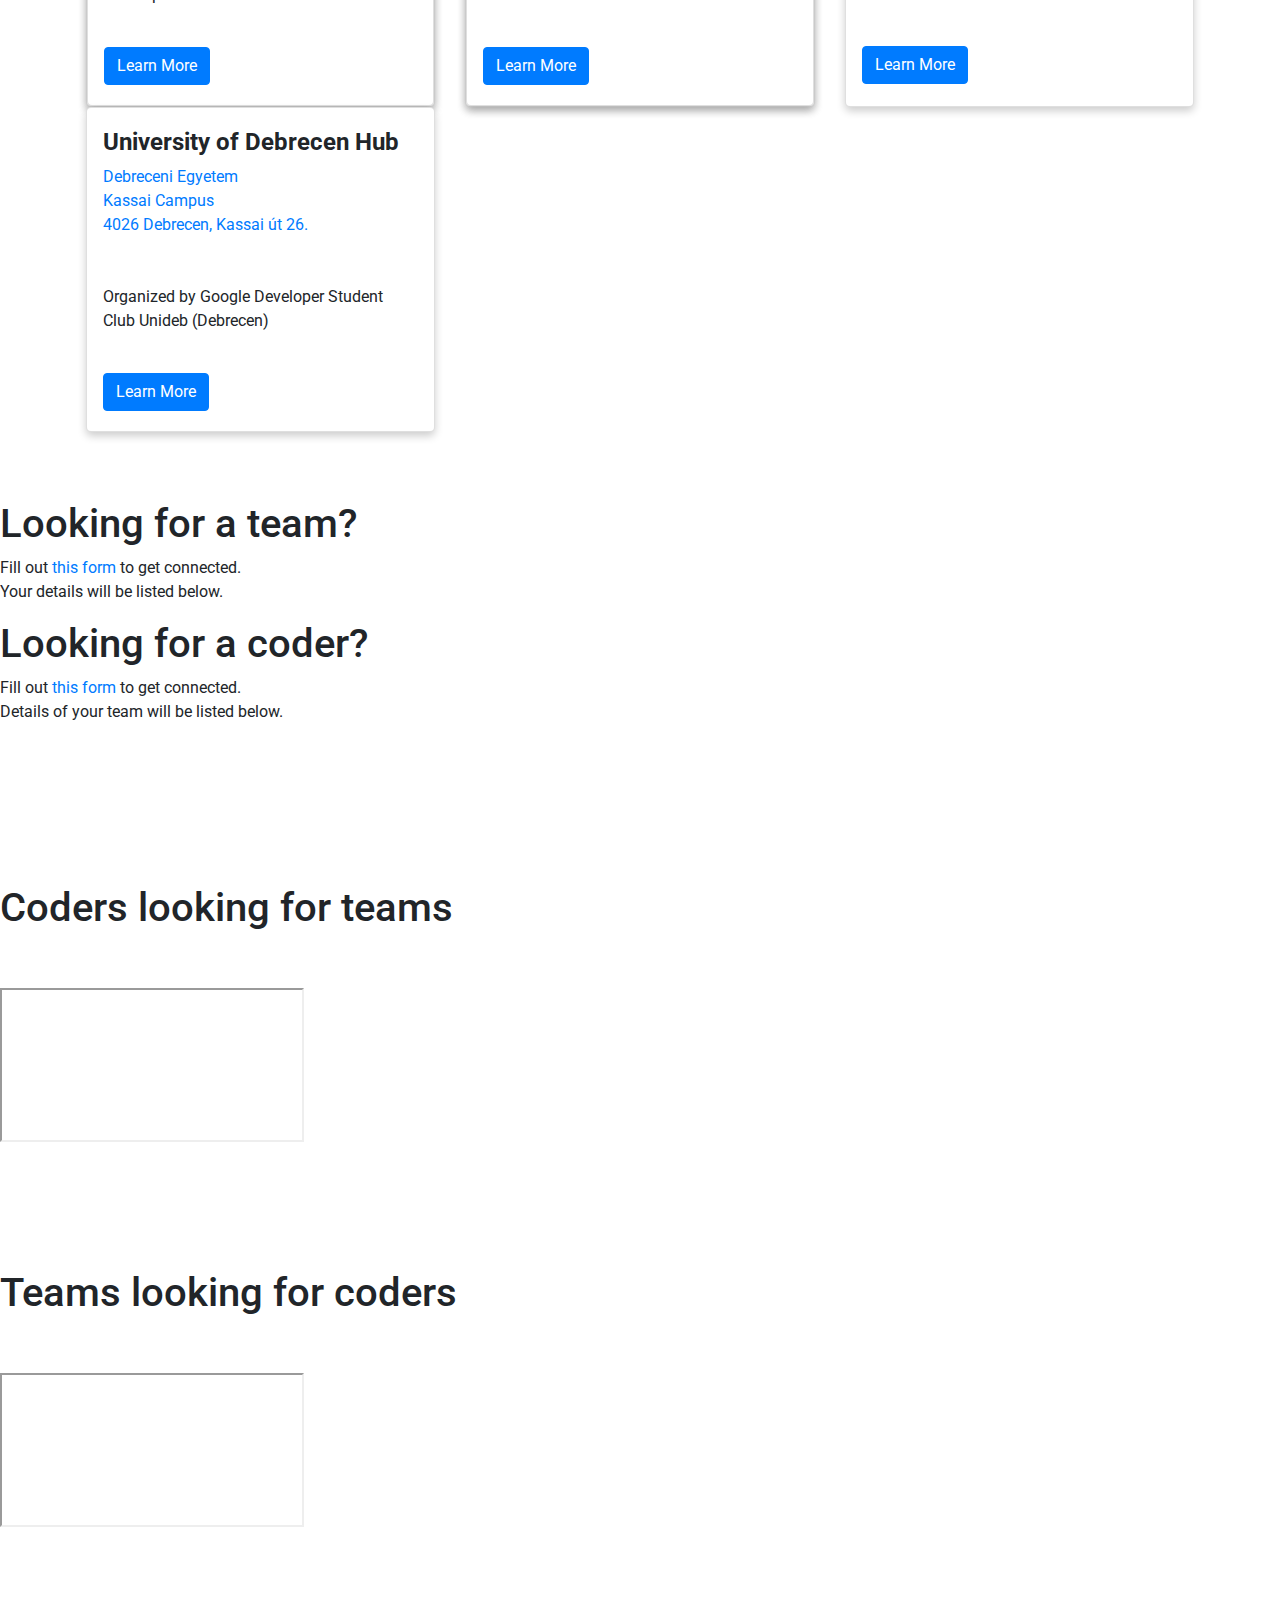
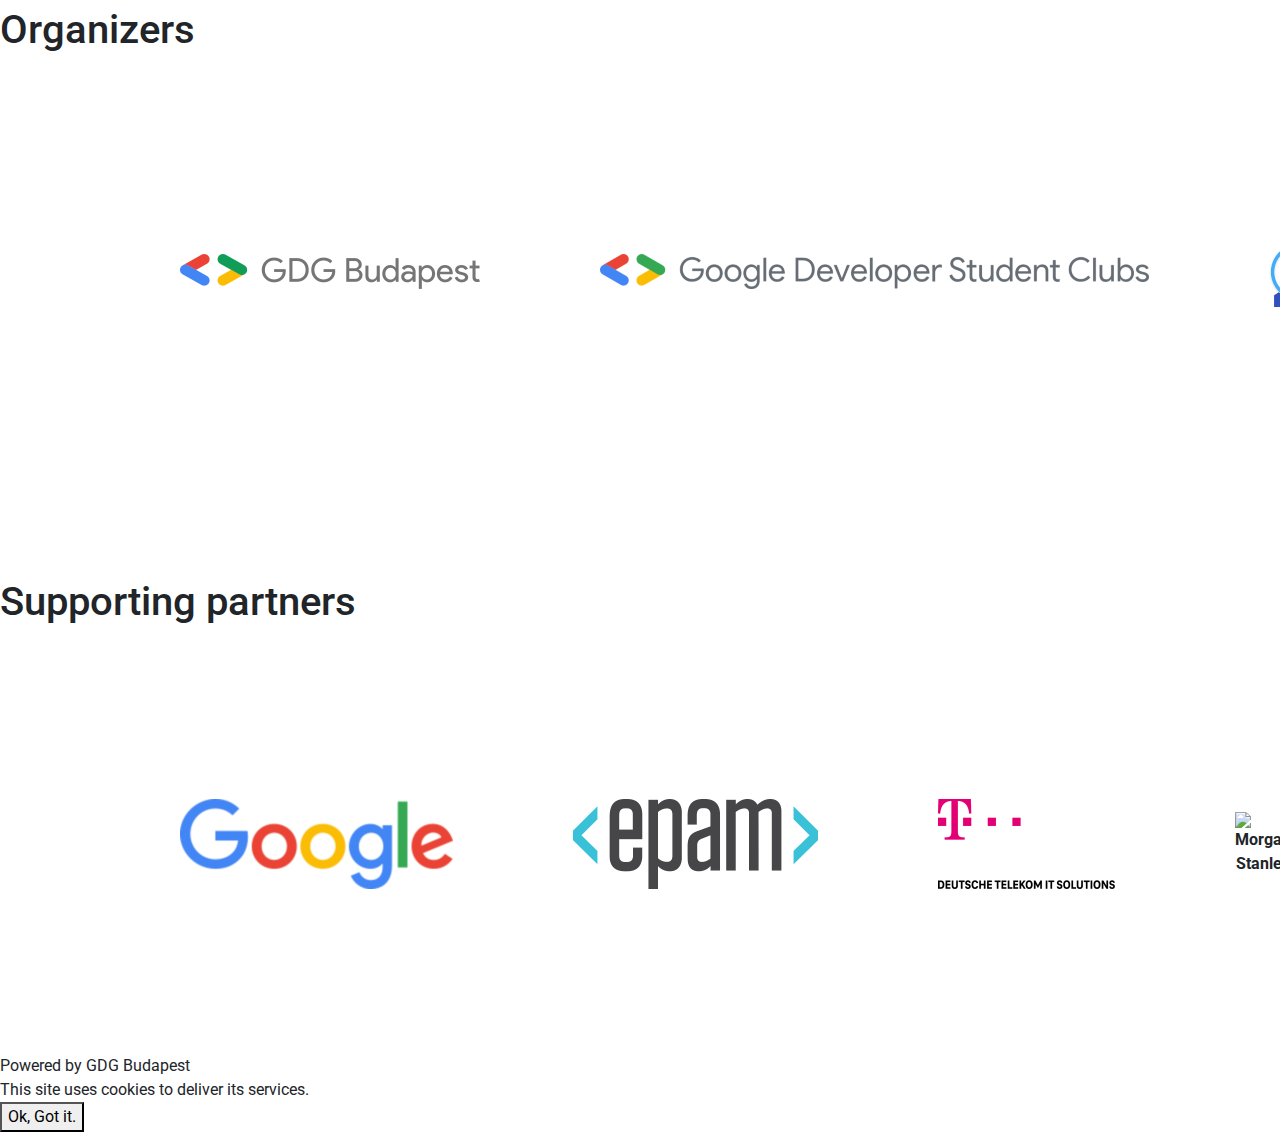
==== commit 81fb4c79: "Updating email address" ====
--- a/index.html
+++ b/index.html
@@ -275,7 +275,7 @@
                 Participate from a Google Developer Hub!
               </h1>
               <p class='ql-body-1'>
-                This year you can participate from 4 Hungarian Google Developer Hubs, organized by GDG Budapest, in collaboration with KSZK, and Google Developer Student Clubs BME, ELTE, Pécs, and Unideb.<br>The Hungarian Google Developer Hash Code Hubs are real, in person events in Budapest, Pécs and Debrecen, where you can participate together with other attendees.<br><br>Contact: <b></b><a href="mailto:hashcodebudapest2022@googlegroups.com" target="_blank">hashcodebudapest2022@googlegroups.com</a></b>
+                This year you can participate from 4 Hungarian Google Developer Hubs, organized by GDG Budapest, in collaboration with KSZK, and Google Developer Student Clubs BME, ELTE, Pécs, and Unideb.<br>The Hungarian Google Developer Hash Code Hubs are real, in person events in Budapest, Pécs and Debrecen, where you can participate together with other attendees.<br><br>Contact: <b></b><a href="mailto:hashcode-hungary@googlegroups.com" target="_blank">hashcode-hungary@googlegroups.com</a></b>
               </p>
             </div>
 
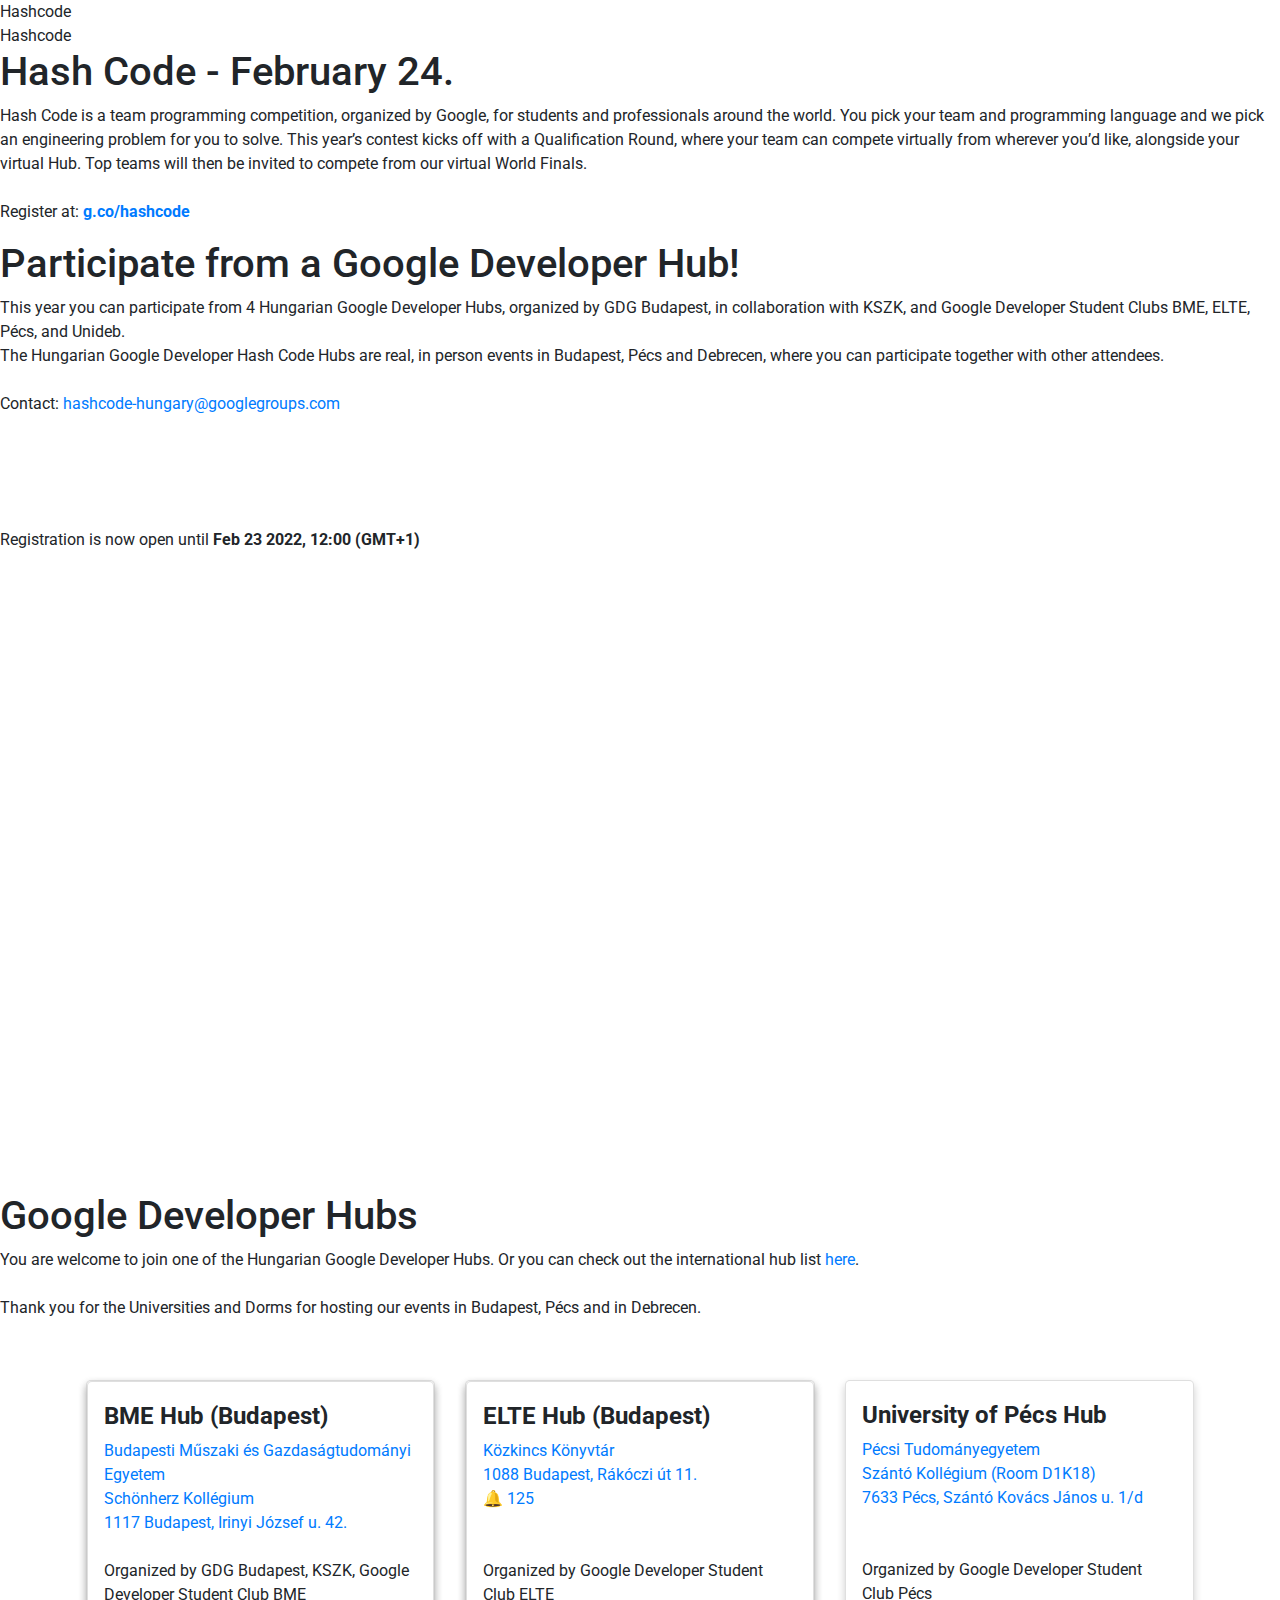
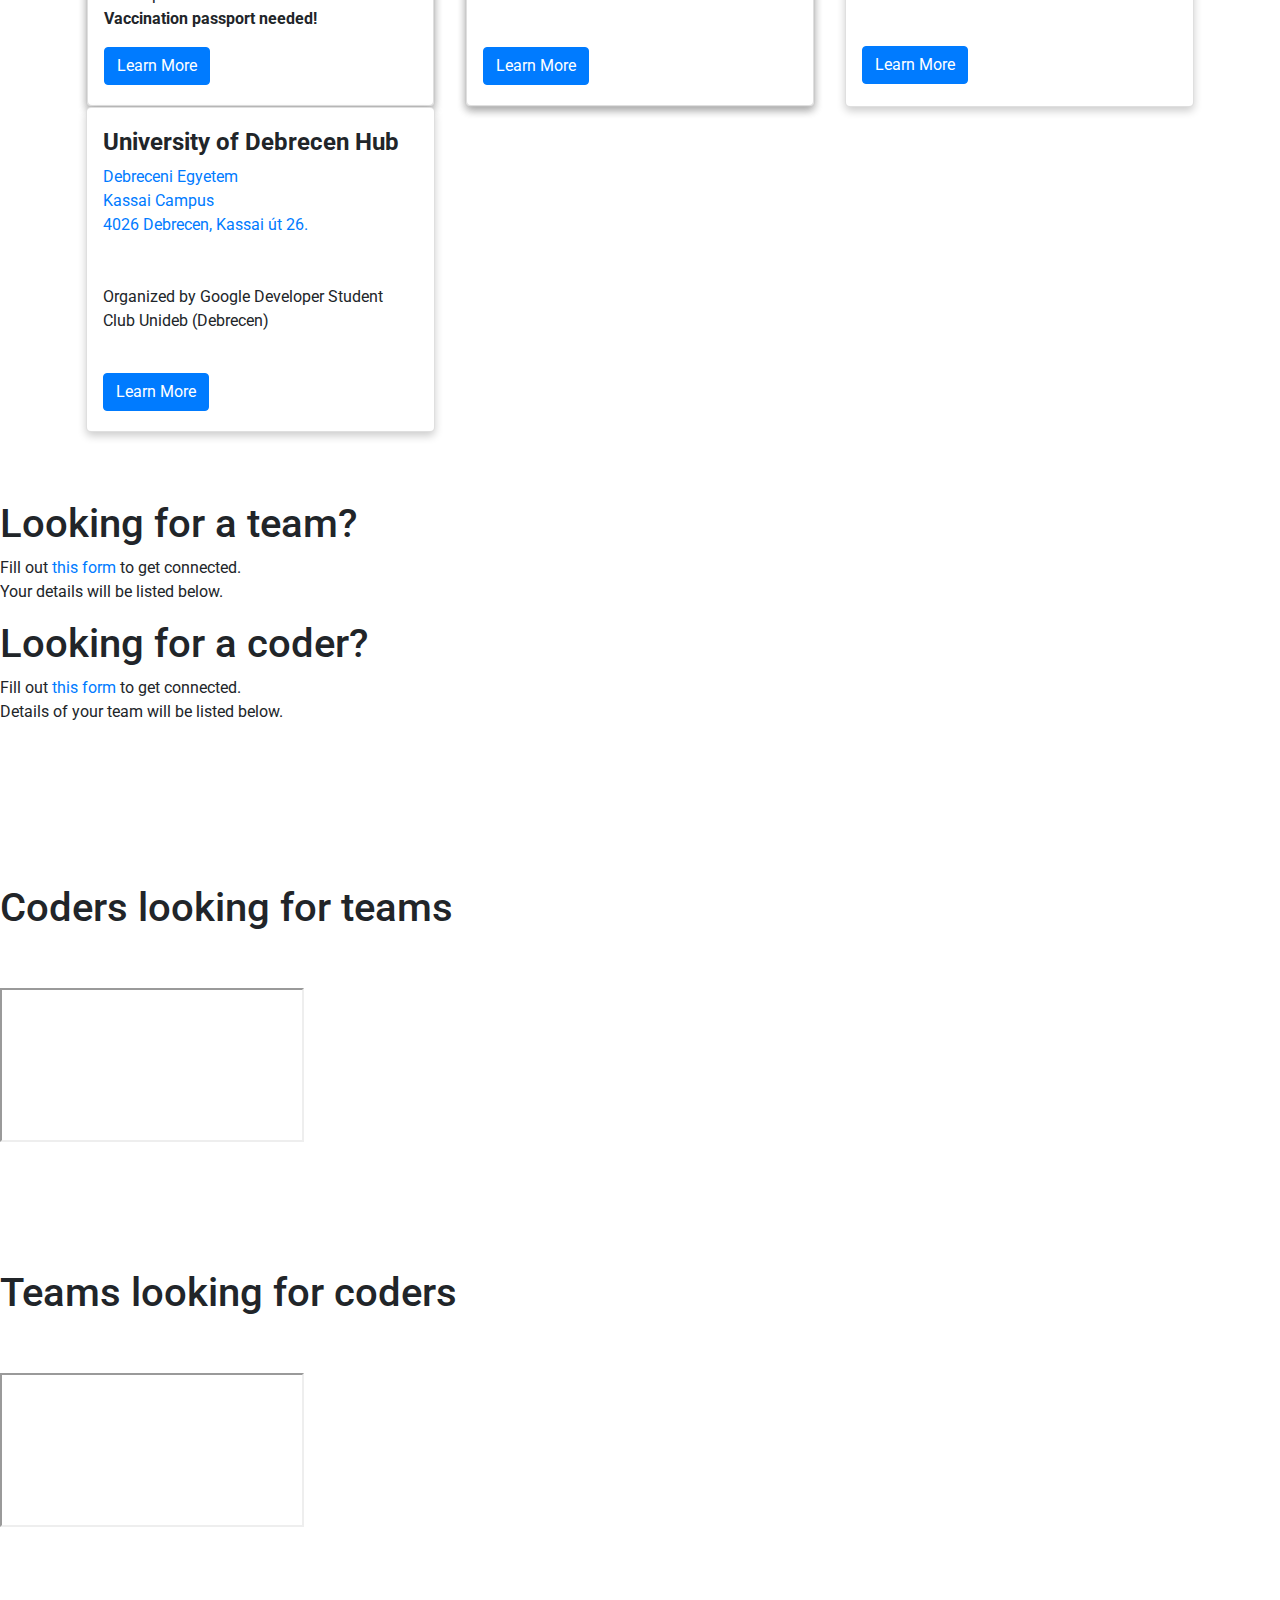
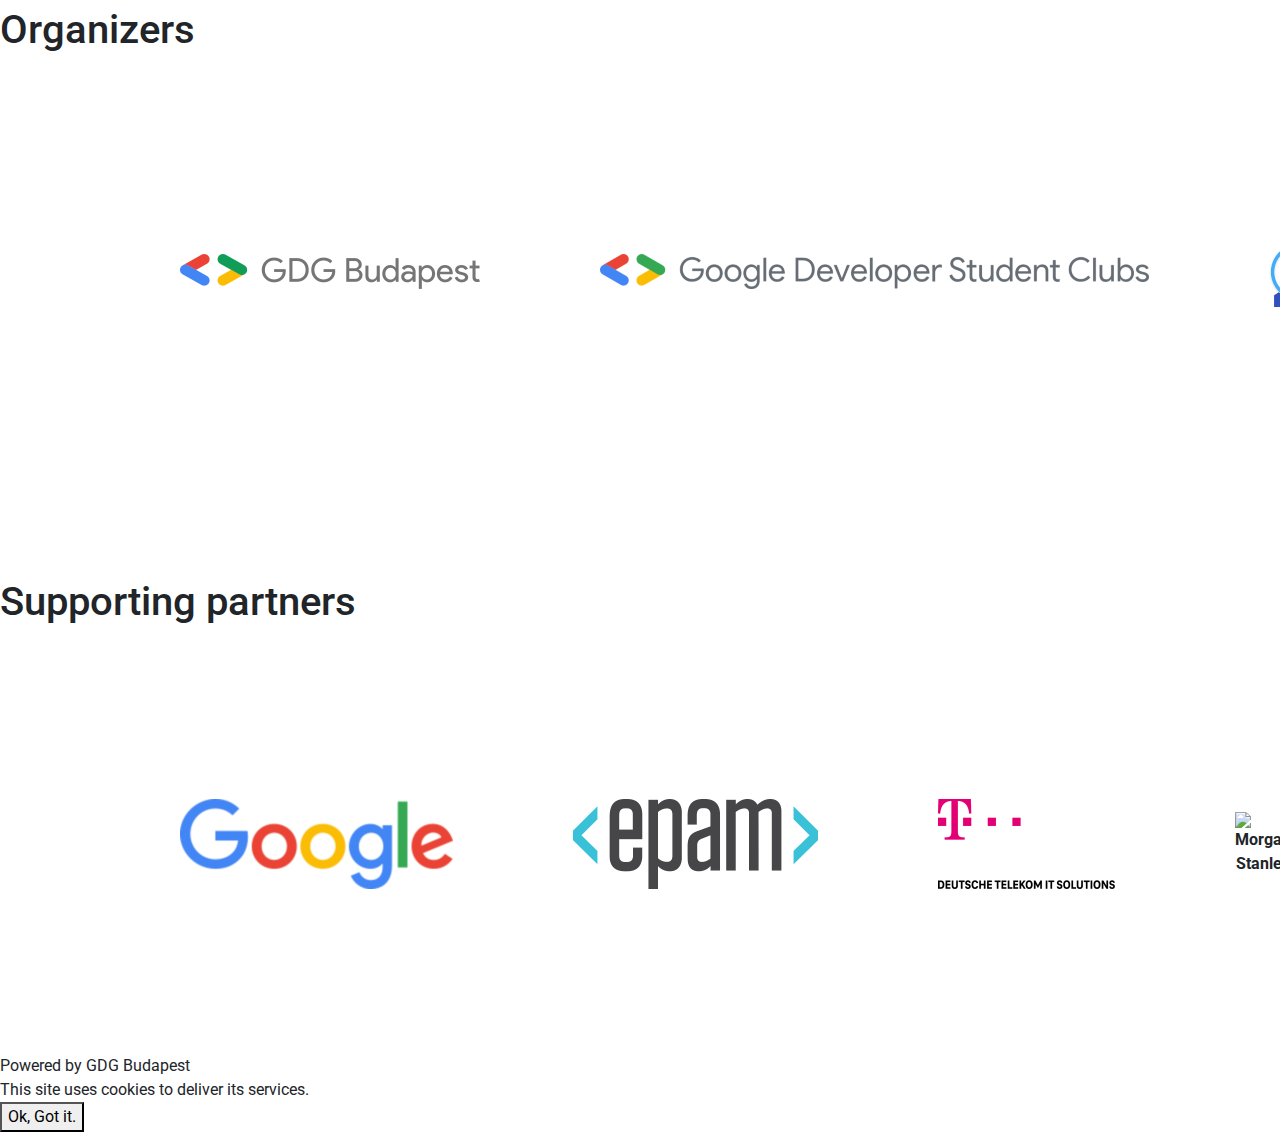
==== commit e1b212b5: "Vaccination passport" ====
--- a/index.html
+++ b/index.html
@@ -333,8 +333,8 @@
                 <div class="card">
                   <div class="container">
                     <h4><b>BME Hub (Budapest)</b></h4>
-                    <p><a href="https://goo.gl/maps/fPSkR2QxvKfDTYZs9" target="_blank">Budapesti Műszaki és Gazdaságtudományi Egyetem<br>Schönherz Kollégium<br>1117 Budapest, Irinyi József u. 42.</a><br><br>Organized by GDG Budapest, KSZK, Google Developer Student Club BME</p>
-                    <br>
+                    <p><a href="https://goo.gl/maps/fPSkR2QxvKfDTYZs9" target="_blank">Budapesti Műszaki és Gazdaságtudományi Egyetem<br>Schönherz Kollégium<br>1117 Budapest, Irinyi József u. 42.</a><br><br>Organized by GDG Budapest, KSZK, Google Developer Student Club BME<br><b>Vaccination passport needed!</b></p>
+
                     <a href="https://gdg.community.dev/events/details/google-gdg-budapest-presents-hash-code-team-programming-competition/" class="btn btn-primary " target="_blank">Learn More</a>
 
                   </div>
